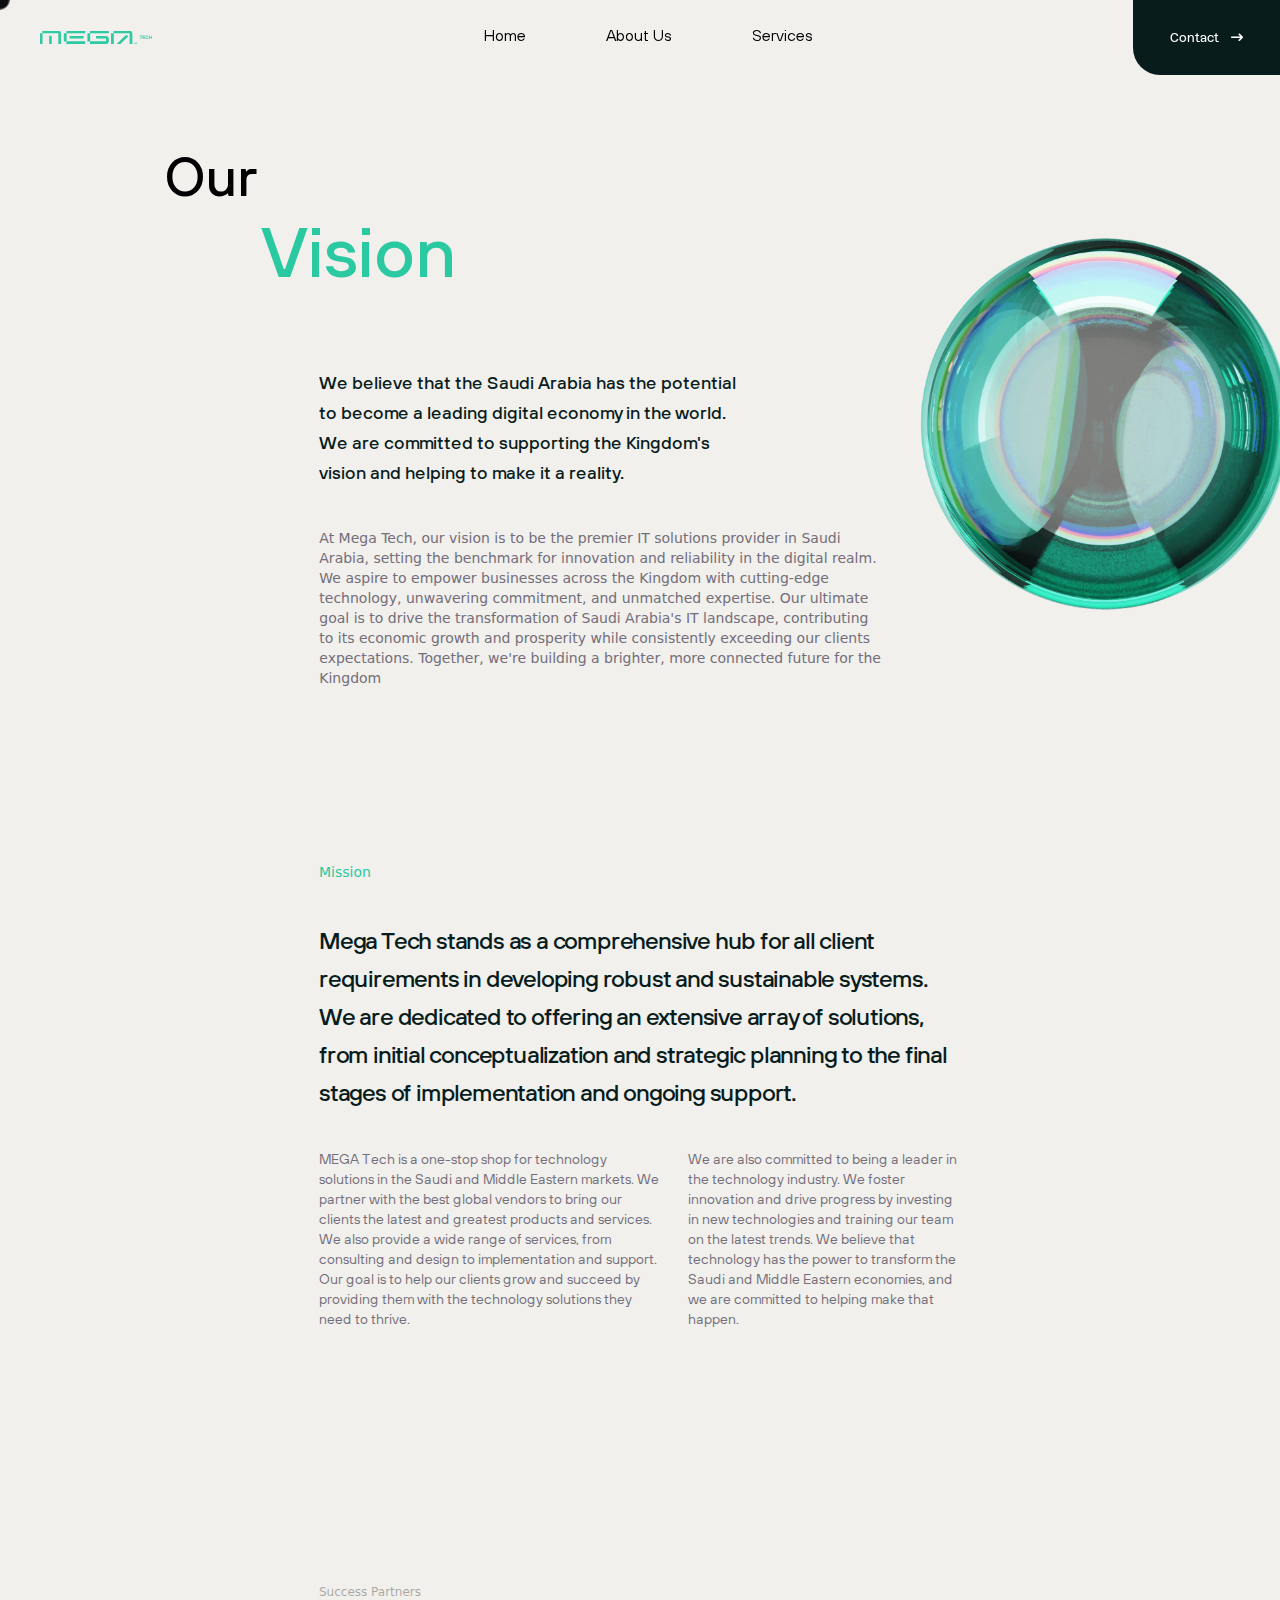
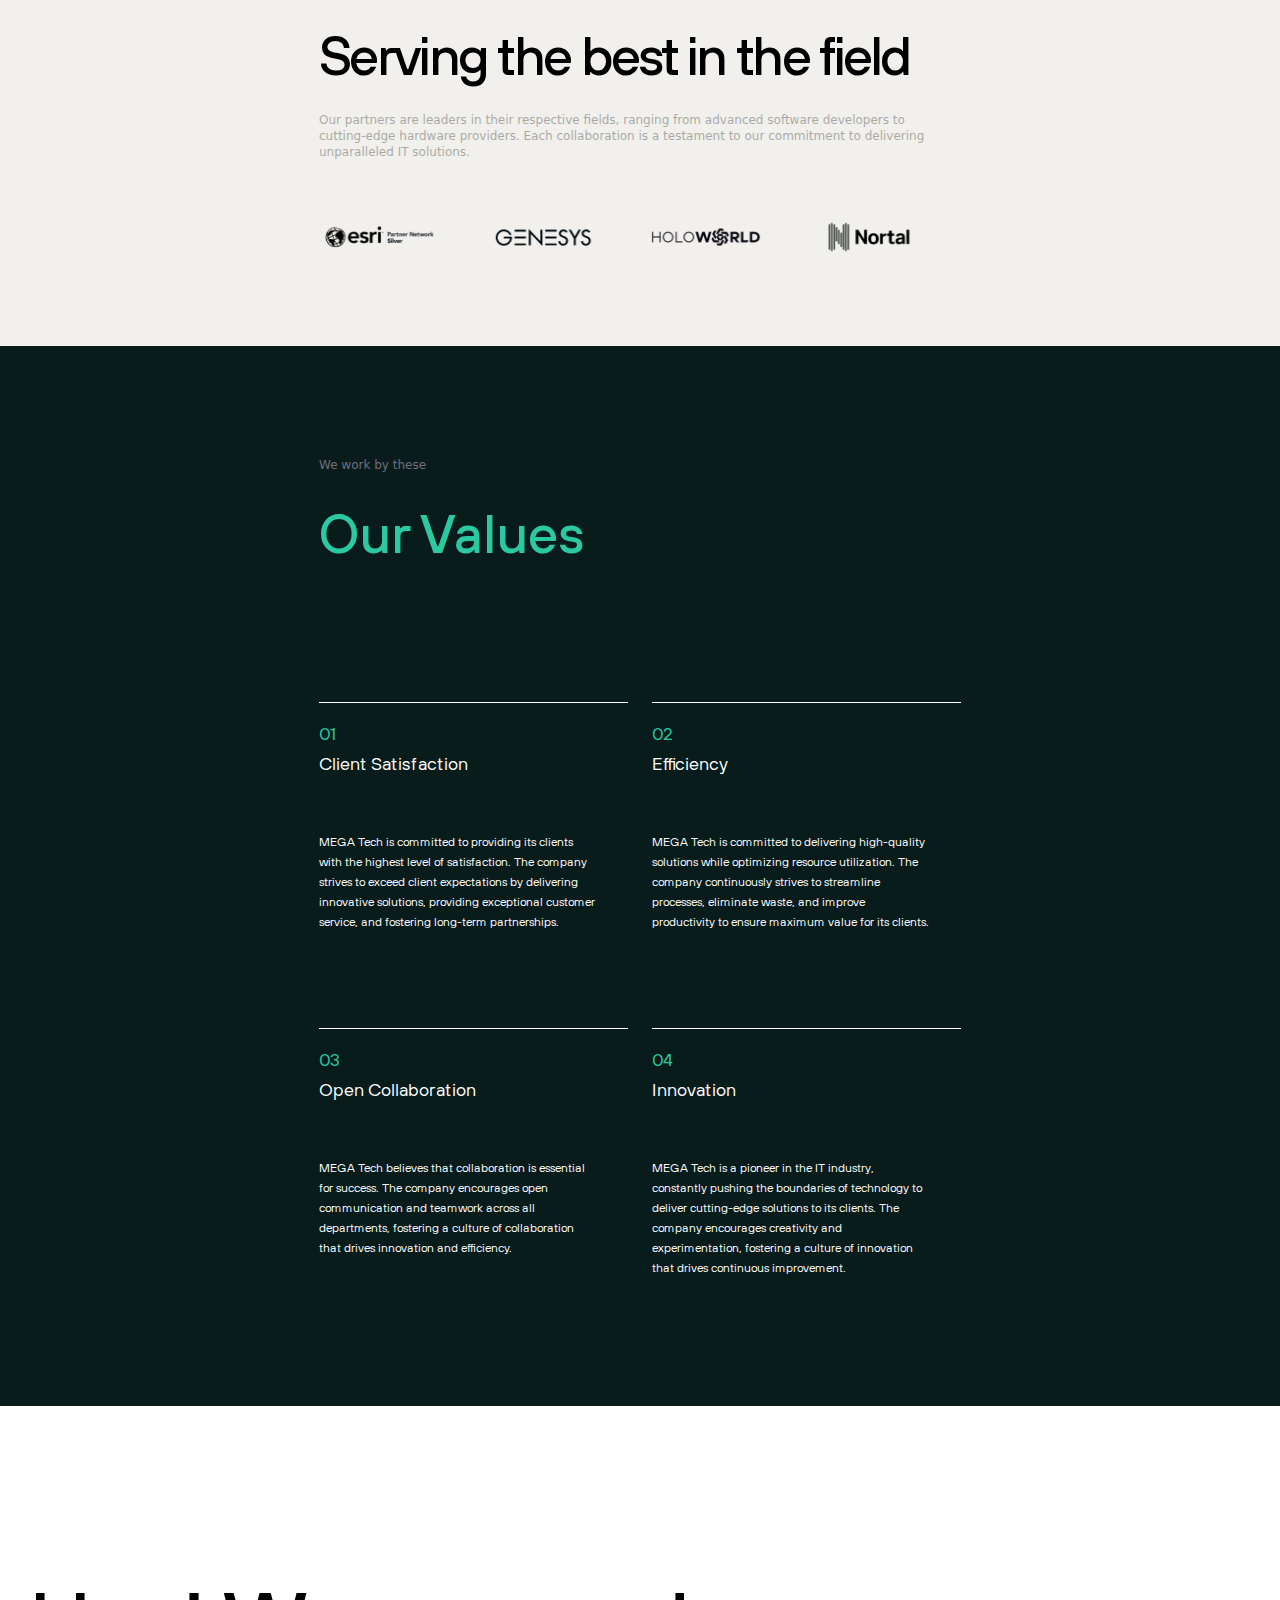
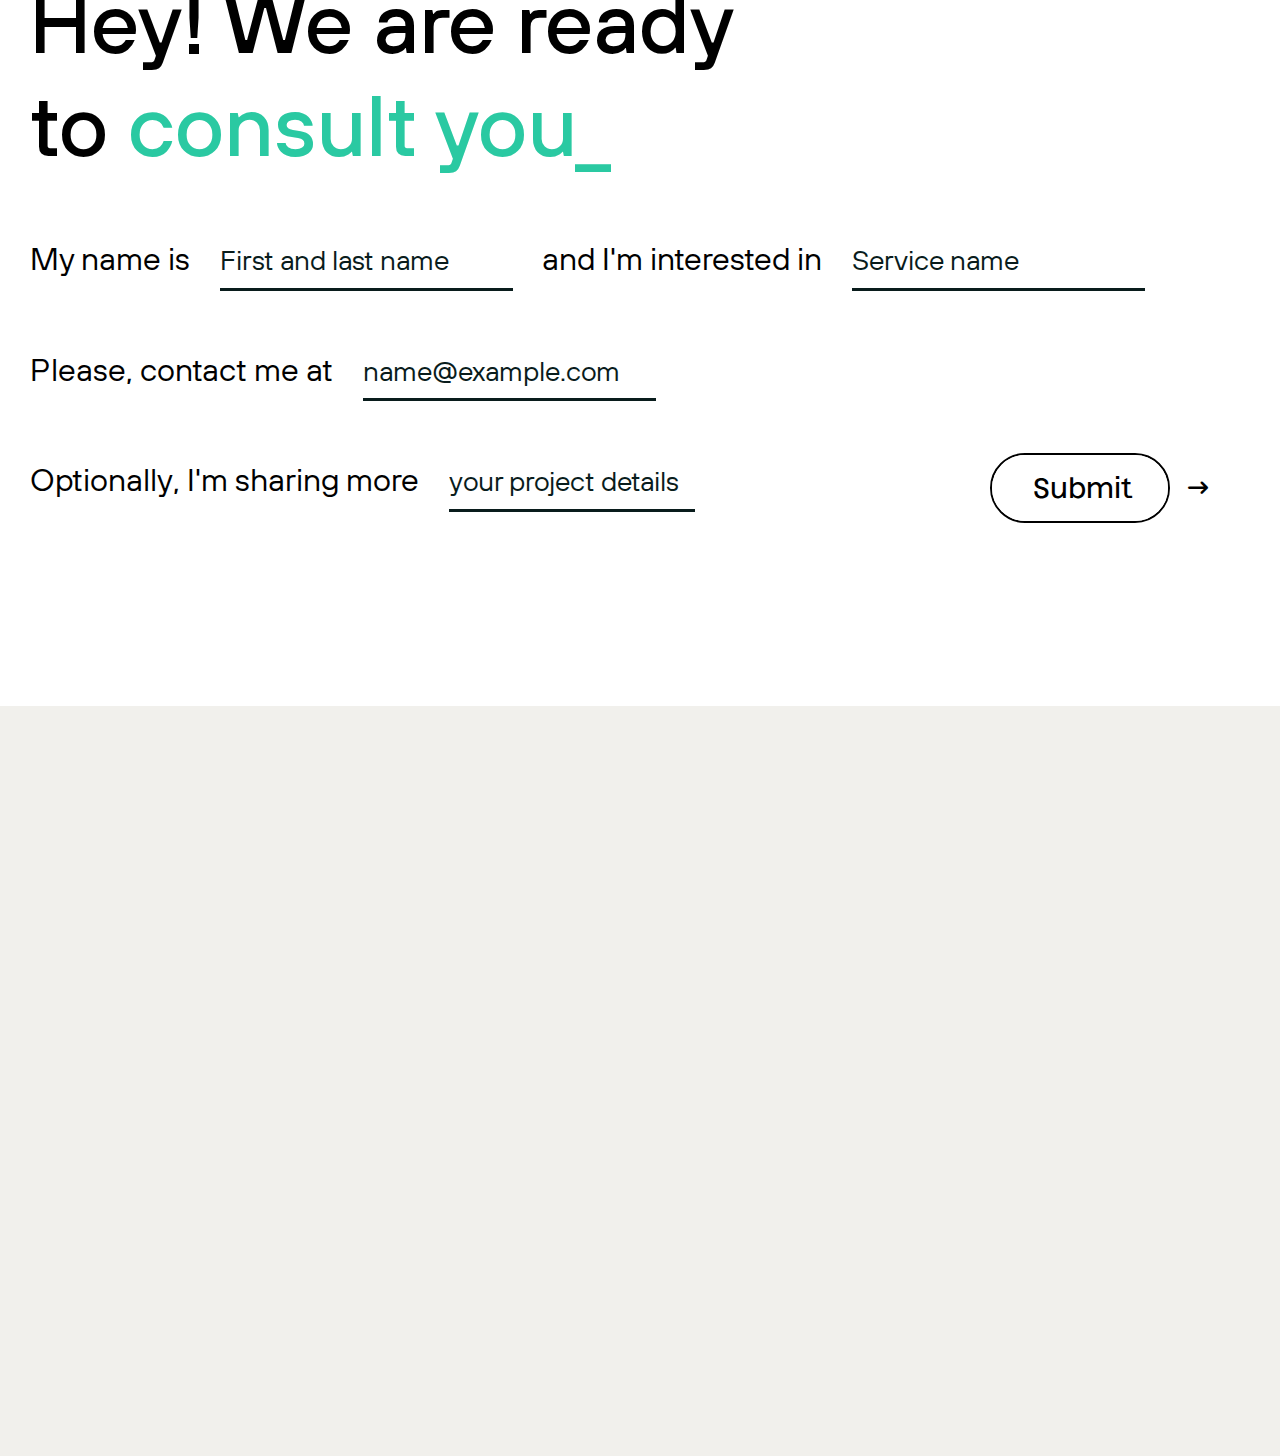
==== about-copy.html @ ab0fe4a4 "about copy" ====
<!DOCTYPE html>
<html lang="en">
  <head>
    <meta charset="UTF-8" />
    <meta name="viewport" content="width=device-width, initial-scale=1.0" />
    <title>Mega</title>

    <!-- Metatag -->
    <meta name="title" content="Mega" />
    <meta
      name="description"
      content="MEGA Tech is a one-stop shop for technology solutions in the Saudi and Middle Eastern markets+"
    />
    <link rel="shortcut icon" href="" type="image/svg+xml" />

    <!-- Smooth Effect -->
    <!-- <script src="https://ajax.googleapis.com/ajax/libs/jquery/3.7.1/jquery.min.js"></script> -->
    <!-- Bootstrap CDN -->
    <link
      href="https://cdn.jsdelivr.net/npm/bootstrap@5.3.0/dist/css/bootstrap.min.css"
      rel="stylesheet"
    />

    <!-- Font Awesome Icons -->
    <link
      rel="stylesheet"
      href="https://cdnjs.cloudflare.com/ajax/libs/font-awesome/6.4.2/css/all.min.css"
    />
    <link rel="stylesheet" href="assets/css/about.css" />
    <link rel="stylesheet" href="assets/css/responsive.css" />
    <link rel="stylesheet" href="assets/css/swiper-bundle.min.css" />
    <link rel="stylesheet" href="assets/css/animate.css" />
  </head>

  <body>
    <!-- Preloader -->
    <div class="loading" data-loading>
      <img src="assets/images/AnimationLogo.svg" width="120px" alt="loading" />
      <div class="dot-animation">
        <div class="dot"></div>
        <div class="dot"></div>
        <div class="dot"></div>
      </div>
    </div>

    <main>
      <!-- ------------------- Header Start ---------------------- -->

      <header class="header" data-header>
        <div class="home__navabr">
          <a href="index.html" class="logo">
            <img src="assets/images/logo2.svg" alt="" />
          </a>

          <nav class="navbar" data-navbar>
            <div class="wrapper">
              <a href="#">
                <img class="nav__logo" src="assets/images/logo.svg" alt="" />
              </a>

              <button
                class="nav-close-btn"
                aria-label="close menu"
                data-nav-toggler
              >
                <img src="assets/images/icons8-close-50.png" alt="" />
              </button>
            </div>

            <ul class="navbar-list">
              <li class="navbar-item">
                <a href="index.html" class="navbar-link" data-nav-link>Home</a>
              </li>

              <li class="navbar-item">
                <a href="about.html" class="navbar-link" data-nav-link
                  >About Us</a
                >
              </li>

              <li class="navbar-item">
                <a href="services.html" class="navbar-link" data-nav-link
                  >Services</a
                >
              </li>

              <li class="navbar-item contact-link">
                <a href="contact.html" class="navbar-link" data-nav-link
                  >Contact Us</a
                >
              </li>
            </ul>

            <div class="nav__social_links">
              <a href="https://www.linkedin.com/company/mega-techsa/"
                ><i class="fa-brands fa-linkedin-in"></i
              ></a>
              <a
                href="https://www.instagram.com/mega_techsa?igsh=ZGtpeWpyYXZobTNu&utm_source=qr"
                ><i class="fa-brands fa-instagram"></i
              ></a>
              <a href="https://x.com/mega_techsa?s=21"
                ><i class="fa-brands fa-x-twitter"></i
              ></a>
              <a href="https://www.facebook.com/megatech.com.sa?mibextid=2JQ9oc"
                ><i class="fa-brands fa-facebook"></i
              ></a>
            </div>
          </nav>

          <button class="nav-open-btn" aria-label="open menu" data-nav-toggler>
            <img src="assets/images/menu.png" alt="" />
          </button>

          <a href="contact.html" class="btn has-before has-after"
            >Contact <i class="fa-solid fa-arrow-right-long inner-arrow"></i
          ></a>

          <div class="overlay" data-nav-toggler data-overlay></div>
        </div>
      </header>

      <!-- ------------------- About Page Start---------------------- -->

      <section class="about__hero">
        <div class="container">
          <div class="about__hero-content">
            <div class="about__hero-content-left">
              <div class="about__hero-heading">
                <h1 class="">
                  Our <br />
                  <span class="highlight-text">Vision</span>
                </h1>
              </div>

              <h4 class="">
                We believe that the Saudi Arabia has the potential to become a
                leading digital economy in the world. We are committed to
                supporting the Kingdom's vision and helping to make it a
                reality.
              </h4>

              <p class="">
                At Mega Tech, our vision is to be the premier IT solutions
                provider in Saudi Arabia, setting the benchmark for innovation
                and reliability in the digital realm. We aspire to empower
                businesses across the Kingdom with cutting-edge technology,
                unwavering commitment, and unmatched expertise. Our ultimate
                goal is to drive the transformation of Saudi Arabia's IT
                landscape, contributing to its economic growth and prosperity
                while consistently exceeding our clients expectations. Together,
                we're building a brighter, more connected future for the Kingdom
              </p>
            </div>

            <div class="about__hero-content-right">
              <img src="assets/images/Sphere.webp" alt="" />
            </div>
          </div>
        </div>
      </section>

      <!-- ------------------- Mission Section Start---------------------- -->

      <div class="mission__section">
        <div class="container">
          <div class="mission__content">
            <div class="mission__heading">
              <h5>
                <span class="primary-color "> Mission </span>
              </h5>

              <h2 class="">
                Mega Tech stands as a comprehensive hub for all client
                requirements in developing robust and sustainable systems. We
                are dedicated to offering an extensive array of solutions, from
                initial conceptualization and strategic planning to the final
                stages of implementation and ongoing support.
              </h2>
            </div>

            <div class="mission__details">
              <p>
                MEGA Tech is a one-stop shop for technology solutions in the
                Saudi and Middle Eastern markets. We partner with the best
                global vendors to bring our clients the latest and greatest
                products and services. We also provide a wide range of services,
                from consulting and design to implementation and support. Our
                goal is to help our clients grow and succeed by providing them
                with the technology solutions they need to thrive.
              </p>

              <p>
                We are also committed to being a leader in the technology
                industry. We foster innovation and drive progress by investing
                in new technologies and training our team on the latest trends.
                We believe that technology has the power to transform the Saudi
                and Middle Eastern economies, and we are committed to helping
                make that happen.
              </p>
            </div>
          </div>
        </div>
      </div>

      <!-- ------------------- Clients Section Start---------------------- -->

      <section class="client__section">
        <div class="container">
          <div class="clients__content">
            <div class="clients__heading">
              <h6 class="">Success Partners</h6>

              <h1 class="">Serving the best in the field</h1>

              <p class="">
                Our partners are leaders in their respective fields, ranging
                from advanced software developers to cutting-edge hardware
                providers. Each collaboration is a testament to our commitment
                to delivering unparalleled IT solutions.
              </p>
            </div>

            <div class="clients__brands swiper">
              <div class="swiper-wrapper">
                <div class="brand swiper-slide">
                  <img
                    src="assets/images/H_esriPartnerNet-silver_sRGB.png"
                    alt=""
                  />
                </div>

                <div class="brand swiper-slide">
                  <img src="assets/images/GENESYS (need edit).png" alt="" />
                </div>

                <div class="brand swiper-slide">
                  <img src="assets/images/Holoworld.png" alt="" />
                </div>

                <div class="brand swiper-slide">
                  <img src="assets/images/Nortal-removebg-preview.png" alt="" />
                </div>

                <div class="brand swiper-slide">
                  <img
                    src="assets/images/Vienna_Advantage-removebg-preview.png"
                    alt=""
                  />
                </div>
              </div>
            </div>
          </div>
        </div>
      </section>

      <!-- ------------------- Value Section Start---------------------- -->

      <section class="value__section">
        <div class="container">
          <div class="value__content">
            <div class="value__titles">
              <h6 class="">We work by these</h6>

              <h1 class="">Our Values</h1>
            </div>

            <div class="value__list">
              <div class="value__list-top">
                <!-- Card 1 -->
                <div class="value__list-box">
                  <h4 class="number">01</h4>

                  <h4>Client Satisfaction</h4>

                  <p>
                    MEGA Tech is committed to providing its clients with the
                    highest level of satisfaction. The company strives to exceed
                    client expectations by delivering innovative solutions,
                    providing exceptional customer service, and fostering
                    long-term partnerships.
                  </p>
                </div>

                <!-- Card 2 -->
                <div class="value__list-box">
                  <h4 class="number">02</h4>

                  <h4>Efficiency</h4>

                  <p>
                    MEGA Tech is committed to delivering high-quality solutions
                    while optimizing resource utilization. The company
                    continuously strives to streamline processes, eliminate
                    waste, and improve productivity to ensure maximum value for
                    its clients.
                  </p>
                </div>
              </div>

              <div class="value__list-bottom">
                <!-- Card 3 -->
                <div class="value__list-box">
                  <h4 class="number">03</h4>

                  <h4>Open Collaboration</h4>

                  <p>
                    MEGA Tech believes that collaboration is essential for
                    success. The company encourages open communication and
                    teamwork across all departments, fostering a culture of
                    collaboration that drives innovation and efficiency.
                  </p>
                </div>

                <!-- Card 4 -->
                <div class="value__list-box">
                  <h4 class="number">04</h4>

                  <h4>Innovation</h4>

                  <p>
                    MEGA Tech is a pioneer in the IT industry, constantly
                    pushing the boundaries of technology to deliver cutting-edge
                    solutions to its clients. The company encourages creativity
                    and experimentation, fostering a culture of innovation that
                    drives continuous improvement.
                  </p>
                </div>
              </div>
            </div>
          </div>
        </div>
      </section>

      <!-- ------------------- TEam Section Start---------------------- -->

      <section class="team__section">
        <div class="container">
          <div class="team__content">
            <div class="team__heading">
              <h1 class="slide-left">
                Team <br />
                of experts
              </h1>

              <h5 class="slide-right">
                We believe that the Saudi Arabia has the potential to become a
                leading digital economy in the world. We are committed to
                supporting the Kingdom's vision and helping to make it a
                reality.
              </h5>
            </div>

            <div class="about__team__members">
              <!-- Team Member 1 -->
              <div class="team__members-container">
                <img
                  src="assets/images/abdulhai.jpeg_abdulhaimegagroup.c_page-0001.png"
                  alt="Dr. Abdulhai Megdad"
                />

                <div class="member__details slide-right" id="abdulhai">
                  <h2>Dr. Abdulhai Megdad</h2>

                  <h6>CEO</h6>

                  <p>
                    A senior consultant with more than 25 years of professional
                    and international experience with businesses both in private
                    and public sectors. Dr. Abdulhai has worked with many
                    organizations to develop business transformation process ,
                    customer experience strategies, and many other strategic
                    initiatives for the government and privet sector. Dr.
                    Abdulhai has been working as a personal coach for many
                    leaders within Saudi Arabia and outside the Kingdom,
                    especially in areas related to emotional intelligence and
                    leadership. Has helped many Leaders in the region to build
                    their own personal branding. Dr. Megdad is a member of many
                    international association related to marketing and customer
                    experience.
                  </p>
                </div>
              </div>

              <!-- Team Member 2 -->
              <div class="team__members-container" id="hamoud">
                <img
                  src="assets/images/CamScanner 11-13-2023 14.18.png"
                  alt="Dr. Hamoud AlRemal"
                />

                <div class="member__details slide-right">
                  <h2>Dr. Hamoud AlRemal</h2>

                  <h6>IT CONSULTANT</h6>

                  <p>
                    An Associate professor in Artificial Intelligence, who’s
                    experienced in Business Intelligence, Data Sciences,
                    Governance, Innovation and Knowledge Economic, who seeking
                    to utilize excellent communication, interpersonal, and
                    organizational skills to complete tasks. Reliable with a
                    good work ethic and the ability to quickly adapt to new
                    tasks and environments. Highly motivated and detail-oriented
                    professional with expertise in data analysis, project
                    management, and process improvement. Adept at
                    troubleshooting and resolving complex issues. Skilled in
                    developing and implementing innovative strategies to reduce
                    costs and increase efficiency. Hard worker experienced in
                    problem-solving, service and time management.
                  </p>
                </div>
              </div>

              <!-- Team Member 3 -->
              <div class="team__members-container" id="riyadh">
                <img
                  src="assets/images/Dr. Riyad.png"
                  alt="Dr. Riyadh AL-Matrafi"
                />

                <div class="member__details slide-right">
                  <h2>Dr. Riyadh AL-Matrafi</h2>

                  <h6>ACADEMIC CONSULTANT</h6>
                  <br />

                  <p>
                    Dr. Riyadh Almatrafi is an experienced and versatile
                    consultant with a strong track record of success in a
                    variety of fields, including consulting, training and
                    business development, operations management, relationship
                    management, project management, research and studies, and
                    content creation. Dr. Riyadh Almatrafi is also certified as
                    a Trainer of Trainers (TOT) and a Project Management
                    Professional (PMP). These certifications demonstrate Dr.
                    Riyadh Almatrafi's expertise in training and development, as
                    well as project management.
                  </p>
                </div>
              </div>
            </div>
          </div>
        </div>
      </section>

      <!-- ------------------- Contact Section Start---------------------- -->

      <section class="contact__Section">
        <div class="container">
          <div class="contact__section-content">
            <div class="contact__section-title">
              <h1 class="hey-desktop">
                Hey! We are ready <br />
                to <span class="primary-color">consult you_</span>
              </h1>
              <h1 class="hey-mobile">
                Hey! We are ready to
                <span class="primary-color">consult you_</span>
              </h1>
            </div>

            <form action="/submit_form" method="post">
              <div class="contact__info">
                <div class="contact__info-name">
                  <h4>
                    <label for="fullname">My name is</label>
                    <input
                      id="fullname"
                      type="text"
                      name="fullname"
                      placeholder="First and last name"
                      required
                    />
                    <label for="service">and I'm interested in</label>
                    <input
                      id="service"
                      type="text"
                      name="service"
                      placeholder="Service name"
                      required
                    />
                  </h4>
                </div>

                <div class="contact__info-email">
                  <h4>
                    <label for="email">Please, contact me at</label>
                    <input
                      id="email"
                      type="email"
                      name="email"
                      placeholder="name@example.com"
                      required
                    />
                  </h4>
                </div>

                <div class="contact-details">
                  <h4>
                    <label for="project-details"
                      >Optionally, I'm sharing more</label
                    >
                    <input
                      id="project-details"
                      type="text"
                      name="projectDetails"
                      placeholder="your project details"
                    />
                  </h4>

                  <button class="submit-area">
                    <div class="btn-area">
                      <div class="btn-animation">
                        <input
                          type="submit"
                          class="btn ab-btn"
                          value="Submit"
                        />
                        <i class="fa-solid fa-arrow-right-long inner-arrow"></i>
                        <span></span>
                      </div>
                    </div>
                  </button>
                </div>
              </div>
            </form>
          </div>
        </div>
      </section>

      <!-- ------------------- Footer Section Start---------------------- -->

      <section class="footer">
        <div class="container">
          <div class="footer__content scale">
            <div class="footer__short-links">
              <div class="short-link">
                <a href="index.html">Home</a>
                <a href="about.html">About Us</a>
                <a href="services.html">Services</a>
                <a href="contact.html">Contact</a>
              </div>

              <div class="social-link">
                <a href="https://www.linkedin.com/company/mega-techsa/"
                  ><i class="fa-brands fa-linkedin-in"></i
                ></a>
                <a
                  href="https://www.instagram.com/mega_techsa?igsh=ZGtpeWpyYXZobTNu&utm_source=qr"
                  ><i class="fa-brands fa-instagram"></i
                ></a>
                <a href="https://x.com/mega_techsa?s=21"
                  ><i class="fa-brands fa-x-twitter"></i
                ></a>
                <a
                  href="https://www.facebook.com/megatech.com.sa?mibextid=2JQ9oc"
                  ><i class="fa-brands fa-facebook"></i
                ></a>
              </div>
            </div>

            <div class="footer__big-logo">
              <img src="assets/images/footerLogo.svg" alt="" />
            </div>
          </div>
        </div>
      </section>
    </main>

    <!-- Custom Cursor -->
    <div class="cursor" data-cursor></div>

    <!----------------- javascript link start------------------------->
    <script src="assets/js/cursor.js"></script>
    <!-- Swiper JS -->
    <script src="assets/js/swiper-bundle.min.js"></script>
    <!-- Js Link -->
    <script src="assets/js/script.js"></script>
    <!-- All animation Effect -->
    <script src="assets/js/animate.js"></script>
  </body>
</html>
---- assets/css/about.css ----
/* Font Family */
@font-face {
  font-family: Azeret-Medium;
  src: url("../fonts/Azeret-Medium.otf");
}

@font-face {
  font-family: Azeret-Regular;
  src: url("../fonts/Azeret-Regular.otf");
}

@font-face {
  font-family: TTHoves-Regular;
  src: url("../fonts/TTHoves-Regular.ttf");
}

@font-face {
  font-family: TTHoves-Medium;
  src: url("../fonts/TTHoves-Medium.ttf");
}

html {
  scroll-behavior: smooth;
}

:root {
  /* ------ Colors ----- */

  --primary-color: #2ac9a2;
  --secondery-color: #091c1c;
  --black: #000000;

  --white: #ffffff;
  --white-1: #f1f0ec;
  --white-2: #c1c1c1;

  --p: #736e7a;

  /* Font Family */
  --ff-azeret-medium: "Azeret-Medium";
  --ff-azeret-regular: "Azeret-Regular";
  --ff-tthoves-regular: "TTHoves-Regular";
  --ff-tthoves-medium: "TTHoves-Medium";

  /* Font Size */
  --fs-1: 54px;
  --fs-2: 32px;
  --fs-3: 20px;
  --fs-4: 18px;
  --fs-5: 14px;
  --fs-6: 12px;
  --fs-7: 12px;

  /* Font Width */

  --fw-400: 400;
  --fw-500: 500;
  --fw-700: 700;

  /* Section Space */

  --section-padding: 60px;

  /**
   * transition
   */

  --transition-1: 0.25s ease;
  --transition-2: 0.5s ease;
  --cubic-in: cubic-bezier(0.51, 0.03, 0.64, 0.28);
  --cubic-out: cubic-bezier(0.33, 0.85, 0.4, 0.96);
}

section {
  width: 100%;
  overflow: hidden !important;
}
.about__hero,
.mission__section,
.client__section,
.value__section,
.team__section,
.contact__Section {
  position: relative;
  z-index: 2 !important;
}

/* ----------------- Custom Css ------------------ */

*,
*::before,
*::after {
  margin: 0;
  padding: 0;
  -webkit-box-sizing: border-box;
  box-sizing: border-box;
}

html {
  scroll-behavior: smooth;
  font-family: var(--ff-tthoves-regular);
}

body {
  background-color: var(--white-1);
  color: var(--black);
}

li {
  list-style: none;
}

a {
  color: inherit;
  text-decoration: none;
}

img {
  display: block;
  width: 100%;
  height: auto;
}

input,
button {
  background: none;
  border: none;
  font: inherit;
  color: inherit;
}

input {
  width: 100%;
}

input::-webkit-search-cancel-button {
  display: none;
}

button {
  cursor: pointer;
}

::-webkit-scrollbar {
  display: none;
}

.primary-color {
  color: var(--primary-color);
}

/* ----------------- Reused Styles ------------------ */

.container {
  padding-inline: 15px;
}

.section {
  padding-block: var(--section-padding);
}

h1,
h2,
h3,
h4,
h5 {
  font-weight: var(--fw-400);
}

h1 {
  font-size: var(--fs-1);
}

h2 {
  font-size: var(--fs-2);
}

h3 {
  font-size: var(--fs-3);
}

h4 {
  font-size: var(--fs-4);
}

h5 {
  font-size: var(--fs-5);
}

h6 {
  font-size: var(--fs-6);
}

p {
  font-size: var(--fs-5);
}

.title {
  text-align: center;
}

.w-100 {
  width: 100%;
}

.grid-list {
  display: -ms-grid;
  display: grid;
  gap: 20px;
}

.section-title,
.section-text {
  text-align: center;
}

/*--------------------------- HEADER ----------------------------------*/

.header .btn {
  display: none;
}

.header {
  position: fixed;
  top: 0;
  left: 0;
  right: 0;
  padding: 30px 20px;
  width: 100%;
  z-index: 4;
}

.header.scrolled {
  background-color: var(--white);
  -webkit-transition: 0.5s ease;
  -o-transition: 0.5s ease;
  transition: 0.5s ease;
  z-index: 200;
}

.header .home__navabr {
  display: -webkit-box;
  display: -ms-flexbox;
  display: flex;
  -webkit-box-pack: justify;
  -ms-flex-pack: justify;
  justify-content: space-between;
  -webkit-box-align: center;
  -ms-flex-align: center;
  align-items: center;
}

.header .logo img {
  width: 124px;
  padding-left: 0px;
}

.header.scrolled .logo img {
  width: 124px;
}

.navbar {
  position: fixed;
  top: 0;
  right: 0;
  background-color: var(--black);
  color: var(--white);
  width: 300px;
  height: 100%;
  padding: 20px;
  z-index: 1;
  -webkit-transform: translateX(100%);
  -ms-transform: translateX(100%);
  transform: translateX(100%);
  visibility: hidden;
  -webkit-transition: 0.25s var(--cubic-in);
  -o-transition: 0.25s var(--cubic-in);
  transition: 0.25s var(--cubic-in);
}

.navbar.active {
  -webkit-transform: translateX(0);
  -ms-transform: translateX(0);
  transform: translateX(0);
  visibility: visible;
  -webkit-transition: 0.5s var(--cubic-out);
  -o-transition: 0.5s var(--cubic-out);
  transition: 0.5s var(--cubic-out);
}

.navbar .wrapper .nav__logo {
  position: absolute;
  width: 112px;
  top: 2rem;
}

.navbar .navbar-list {
  position: absolute;
  left: -0.6rem;
}

.navbar .navbar-list .navbar-link {
  display: block;
  margin-top: 10px;
  font-size: 16pt;
  color: var(--white);
}

.nav-close-btn {
  -webkit-transition: var(--transition-1);
  -o-transition: var(--transition-1);
  transition: var(--transition-1);
  position: absolute;
  top: 1rem;
  right: 1rem;
}

.nav-close-btn img {
  -webkit-filter: grayscale(0%) brightness(100%);
  filter: grayscale(0%) brightness(100%);
  width: 34px;
}

.navbar-link {
  color: var(--white);
  font-size: 20pt;
  font-family: var(--ff-tthoves-regular);
  -webkit-transition: var(--transition-1);
  -o-transition: var(--transition-1);
  transition: var(--transition-1);
  padding-left: -4rem;
}

.nav__social_links {
  position: absolute;
  left: 1rem;
  bottom: 1rem;
}

.nav__social_links a {
  padding-inline: 15px;
  font-size: 23px;
}

header .btn {
  display: -webkit-box;
  display: -ms-flexbox;
  display: flex;
  -webkit-box-align: center;
  -ms-flex-align: center;
  align-items: center;
  -webkit-box-pack: center;
  -ms-flex-pack: center;
  justify-content: center;
  background-color: var(--secondery-color);
  color: var(--white);
  gap: 12px;
  height: 75px;
  padding: 24px 36px;
  border-radius: 0 0 0 27px;
  font-size: var(--fs-6);
  font-family: var(--ff-azeret-regular);
}

header .btn:hover {
  color: var(--white);
  background-color: var(--secondery-color);
}

.header.scrolled .btn {
  color: white;
}

.header .btn a {
  color: var(--black);
}

.header .btn img {
  width: 19px;
}

.nav-open-btn img {
  width: 20px;
  -webkit-filter: grayscale(100%) brightness(0%);
  filter: grayscale(100%) brightness(0%);
}

.overlay {
  position: fixed;
  inset: 0;
  background-color: var(--raisin-black_90);
  -webkit-transition: var(--transition-2);
  -o-transition: var(--transition-2);
  transition: var(--transition-2);
  opacity: 0;
  pointer-events: none;
}

.overlay.active {
  opacity: 1;
  pointer-events: all;
}

/**
 * responsive for large than 992px screen
 */

@media (min-width: 992px) {
  .header {
    padding: 0;
  }

  .header.scrolled .logo img {
    width: 152px;
  }

  .header .logo img {
    width: 152px;
    padding-left: 40px;
  }

  .header.scrolled {
    background-color: var(--white);
    -webkit-transition: 0.5s ease;
    -o-transition: 0.5s ease;
    transition: 0.5s ease;
    z-index: 200;
  }

  .nav-open-btn,
  .overlay,
  .navbar .wrapper {
    display: none;
  }

  .navbar,
  .navbar.active {
    all: unset;
  }

  .navbar .navbar-list {
    position: relative;
    display: -webkit-box;
    display: -ms-flexbox;
    display: flex;
    gap: 80px;
  }

  .navbar .navbar-list .navbar-link {
    font-size: 12pt;
    color: var(--black);
  }

  .nav__social_links {
    display: none;
  }

  .header.scrolled .navbar-link {
    color: var(--black);
  }

  .contact-link {
    display: none;
  }

  .header .btn {
    display: -webkit-inline-box;
    display: -ms-inline-flexbox;
    display: inline-flex;
  }
}

/**
   * responsive for large than 1200px screen
   */

@media (min-width: 1340px) {
  .header {
    padding: 0;
  }

  .header.scrolled .logo img {
    width: 152px;
  }

  .header .logo img {
    width: 152px;
    padding-left: 40px;
  }

  .header.scrolled {
    background-color: var(--white);
    -webkit-transition: 0.5s ease;
    -o-transition: 0.5s ease;
    transition: 0.5s ease;
    z-index: 200;
  }

  .header.scrolled .navbar-link {
    color: var(--black);
  }

  .header.scrolled .btn {
    color: white;
  }

  .header .btn img {
    width: 19px;
  }

  .header.scrolled .btn img {
    -webkit-filter: grayscale(0%) brightness(100%);
    filter: grayscale(0%) brightness(100%);
    color: #fff;
  }

  .navbar-list {
    position: relative;
    gap: 80px;
  }

  .nav__social_links {
    display: none;
  }

  .contact-link {
    display: none;
  }
}

/* ------------------------------- About Hero Start ---------------------------- */
.about__hero {
  background: var(--white-1);
  z-index: 0;
  position: relative;
}

.about__hero .container {
  width: 1085px;
  display: -webkit-box;
  display: -ms-flexbox;
  display: flex;
  -webkit-box-align: self-start;
  -ms-flex-align: self-start;
  align-items: self-start;
  -webkit-box-pack: space-evenly;
  -ms-flex-pack: space-evenly;
  justify-content: space-evenly;
}

.about__hero-content {
  display: -webkit-box;
  display: -ms-flexbox;
  display: flex;
  -webkit-box-align: center;
  -ms-flex-align: center;
  align-items: center;
  -webkit-box-pack: center;
  -ms-flex-pack: center;
  justify-content: center;
  margin-top: 13rem;
  margin-bottom: 10rem;
  width: 800px;
  margin-left: 13%;
}

.about__hero-content-left {
  display: -webkit-box;
  display: -ms-flexbox;
  display: flex;
  -webkit-box-orient: vertical;
  -webkit-box-direction: normal;
  -ms-flex-direction: column;
  flex-direction: column;
  -webkit-box-align: self-start;
  -ms-flex-align: self-start;
  align-items: self-start;
  -webkit-box-pack: center;
  -ms-flex-pack: center;
  justify-content: center;
  gap: 0px;
  position: relative;
}

.about__hero-content-left .about__hero-heading h1 {
  font-family: var(--ff-tthoves-medium);
  position: absolute;
  top: -4rem;
  left: -154px;
}

.about__hero-content-left .about__hero-heading h1 .highlight-text {
  font-size: 71px;
  color: var(--primary-color);
  margin-left: 6rem;
  font-family: var(--ff-tthoves-medium);
}

.about__hero-content-left h4 {
  margin-top: 10rem;
  margin-bottom: 2.5rem;
  line-height: 30px;
  width: 64%;
  color: var(--secondery-color);
  font-size: 18px;
  font-family: var(--ff-tthoves-medium);
}

.about__hero-content-left p {
  font-size: 14px;
  font-weight: 400;
  color: var(--p);
  line-height: 20px;
  width: 86%;
}

.about__hero-content-right {
  z-index: -1;
  margin-top: -4rem;
  margin-right: -15rem;
  margin-left: -8rem;
  max-width: 550px;
  min-width: 400px;
}

@media (max-width: 767px) {
  .about__hero-content-right {
    min-width: 250px;
  }
}
.about__hero-content-right img {
  width: 100%;
  height: auto;
}

/* ------------------------- Mission Section ---------------------------- */
.mission__section {
  padding-bottom: 15rem;
  background-color: var(--white-1);
}

.mission__section .container {
  width: 100%;
  display: -webkit-box;
  display: -ms-flexbox;
  display: flex;
  -webkit-box-align: center;
  -ms-flex-align: center;
  align-items: center;
  -webkit-box-pack: center;
  -ms-flex-pack: center;
  justify-content: center;
}

.mission__content {
  width: 642px;
  display: -webkit-box;
  display: -ms-flexbox;
  display: flex;
  -webkit-box-orient: vertical;
  -webkit-box-direction: normal;
  -ms-flex-direction: column;
  flex-direction: column;
  -webkit-box-align: center;
  -ms-flex-align: center;
  align-items: center;
  gap: 30px;
}

.mission__content .mission__heading h2 {
  padding-top: 2rem;
  color: var(--secondery-color);
  font-family: var(--ff-tthoves-medium);
  line-height: 38px;
  font-size: 24px;
  letter-spacing: -1.2px;
}

.mission__details {
  display: -webkit-box;
  display: -ms-flexbox;
  display: flex;
  -webkit-box-align: center;
  -ms-flex-align: center;
  align-items: center;
  -webkit-box-pack: center;
  -ms-flex-pack: center;
  justify-content: center;
  gap: 26px;
}

.mission__details p {
  line-height: 20px;
  color: var(--white-2);
  font-family: var(--ff-tthoves-regular);
  font-size: 14px;
  font-weight: 300;
  color: var(--p);
}

/* ------------------------- Clients Section ---------------------------- */
.client__section {
  background-color: var(--white-1);
  padding-bottom: 3rem;
}

.client__section .container {
  width: 100%;
  display: -webkit-box;
  display: -ms-flexbox;
  display: flex;
  -webkit-box-align: center;
  -ms-flex-align: center;
  align-items: center;
  -webkit-box-pack: center;
  -ms-flex-pack: center;
  justify-content: center;
}

.clients__content {
  width: 642px;
}

.clients__heading {
  display: -webkit-box;
  display: -ms-flexbox;
  display: flex;
  -webkit-box-orient: vertical;
  -webkit-box-direction: normal;
  -ms-flex-direction: column;
  flex-direction: column;
  gap: 1rem;
}

.clients__heading h6 {
  font-size: 12px;
  opacity: 0.3;
}

.clients__heading h1 {
  font-size: 54px;
  letter-spacing: -2.7px;
  font-family: var(--ff-tthoves-medium);
}

.clients__heading p {
  font-size: 12px;
  line-height: 16px;
  opacity: 0.3;
  width: 96%;
}

/* ------------ clients__brands -------------- */

.clients__brands {
  padding-top: 4rem;
  display: -webkit-box;
  display: -ms-flexbox;
  display: flex;
  -webkit-box-align: center;
  -ms-flex-align: center;
  align-items: center;
  gap: 1px;
}

.clients__brands .brand img {
  width: 122px;
  -webkit-filter: brightness(0.1);
  filter: brightness(0.1);
}

/* ------------------------- Our Values Section ---------------------------- */

.value__section {
  padding-bottom: 7rem;
  padding-top: 7rem;
  background-color: #091c1c;
  padding: 7rem 0;
}

.value__list-box {
  width: 50%;
  border-top: 1px solid #fff;
}

.value__list-box:nth-child(2) {
  -webkit-transition-delay: 200ms;
  -o-transition-delay: 200ms;
  transition-delay: 200ms;
}

.value__list-box:nth-child(3) {
  -webkit-transition-delay: 400ms;
  -o-transition-delay: 400ms;
  transition-delay: 400ms;
}

.value__list-box:nth-child(4) {
  -webkit-transition-delay: 600ms;
  -o-transition-delay: 600ms;
  transition-delay: 600ms;
}

.value__section .container {
  width: 100%;
  display: -webkit-box;
  display: -ms-flexbox;
  display: flex;
  -webkit-box-align: center;
  -ms-flex-align: center;
  align-items: center;
  -webkit-box-pack: center;
  -ms-flex-pack: center;
  justify-content: center;
  margin-bottom: 0rem;
}

.value__content {
  width: 642px;
}

.value__titles {
  display: -webkit-box;
  display: -ms-flexbox;
  display: flex;
  -webkit-box-orient: vertical;
  -webkit-box-direction: normal;
  -ms-flex-direction: column;
  flex-direction: column;
  gap: 1.3rem;
}

.value__titles h6 {
  color: var(--p);
}

.value__titles h1 {
  color: var(--primary-color);
  font-family: var(--ff-tthoves-medium);
}

.value__titles h3 {
  font-size: 18px;
  color: var(--primary-color);
  font-family: var(--ff-tthoves-regular);
}

.value__list-box h4 {
  font-size: 18px;
  color: var(--white);
  font-family: var(--ff-tthoves-regular);
}

.value__list-box p {
  font-size: 14px;
  line-height: 20px;
  font-family: var(--ff-tthoves-regular);
}

.value__list-box h4.number {
  color: var(--primary-color);
  padding-top: 20px;
}

.value__list {
  padding-top: 8rem;
}

.value__list-top,
.value__list-bottom {
  display: -webkit-box;
  display: -ms-flexbox;
  display: flex;
  -webkit-box-align: self-start;
  -ms-flex-align: self-start;
  align-items: self-start;
  -webkit-box-pack: center;
  -ms-flex-pack: center;
  justify-content: center;
  gap: 1.5rem;
}

.value__list-bottom {
  margin-top: 5rem;
}

.value__list-box {
  width: 50%;
}

.value__list-box h5 {
  padding-top: 20px;
}

.value__list-box p {
  padding-top: 50px;
  font-size: var(--fs-6);
  line-height: 20px;
  color: var(--white);
  width: 90%;
}

/* ----------------------- Team Section Start ----------------------------- */
.team__section {
  background-color: var(--white-1);
  padding-top: 8rem;
  padding-bottom: 10rem;
  display: none;
}

.team__section .container {
  width: 100%;
  display: -webkit-box;
  display: -ms-flexbox;
  display: flex;
  -webkit-box-align: center;
  -ms-flex-align: center;
  align-items: center;
  -webkit-box-pack: center;
  -ms-flex-pack: center;
  justify-content: center;
}

.team__content {
  width: 642px;
}

.team__heading {
  display: -webkit-box;
  display: -ms-flexbox;
  display: flex;
  -webkit-box-align: end;
  -ms-flex-align: end;
  align-items: flex-end;
  -webkit-box-pack: end;
  -ms-flex-pack: end;
  justify-content: flex-end;
  margin-bottom: 5rem;
}

.team__heading h1 {
  width: 50%;
  font-size: 54px;
  font-family: var(--ff-tthoves-medium);
}

.team__heading h5 {
  width: 66%;
  font-size: 14px;
  color: var(--secondery-color);
  line-height: 20px;
  font-family: var(--ff-tthoves-regular);
}

.about__team__members {
  display: -webkit-box;
  display: -ms-flexbox;
  display: flex;
  -webkit-box-orient: vertical;
  -webkit-box-direction: normal;
  -ms-flex-direction: column;
  flex-direction: column;
  -webkit-box-align: center;
  -ms-flex-align: center;
  align-items: center;
  -webkit-box-pack: center;
  -ms-flex-pack: center;
  justify-content: center;
  gap: 54px;
}

.team__members-container {
  display: -webkit-box;
  display: -ms-flexbox;
  display: flex;
  -webkit-box-align: self-start;
  -ms-flex-align: self-start;
  align-items: self-start;
  -webkit-box-pack: justify;
  -ms-flex-pack: justify;
  justify-content: space-between;
  gap: 30px;
}

.team__members-container img {
  -webkit-filter: grayscale(100%) brightness(100%);
  filter: grayscale(100%) brightness(100%);

  width: 311px;
  height: 311px;
}

.team__members-container .member__details h2 {
  font-size: 32px;
  font-family: var(--ff-tthoves-regular);
  font-weight: 500;
}

.team__members-container .member__details h6 {
  color: #ee660c;
  font-size: 12px;
  font-family: var(--ff-tthoves-regular);
}

.team__members-container .member__details p {
  font-size: 12px;
  font-family: var(--ff-tthoves-regular);
  opacity: 0.3;
}

/* -------------------------------------- Responsive Start-------------------------------------- */

@media only screen and (max-width: 600px) {
  :root {
    --fs-1: 54px;
    --fs-2: 32px;
    --fs-3: 20px;
    --fs-4: 18px;
  }

  .about__hero .container {
    width: 100%;
  }

  .about__hero-content {
    width: 100%;
    margin-left: 0%;
    margin-top: 8rem;
    margin-bottom: 8rem;
  }

  .about__hero-content-left .about__hero-heading h1 {
    top: -3rem;
    left: 0px;
  }

  .about__hero-content-left .about__hero-heading h1 .highlight-text {
    margin-left: 5.5rem;
  }

  .mission__section {
    margin-bottom: 0rem;
    padding-bottom: 2rem;
  }

  .mission__content {
    width: 100%;
    gap: 20px;
  }

  .mission__details {
    -webkit-box-orient: vertical;
    -webkit-box-direction: normal;
    -ms-flex-direction: column;
    flex-direction: column;
    gap: 6px;
  }

  .clients__content {
    width: 100%;
  }

  .value__content {
    width: 100%;
  }

  .value__list-top,
  .value__list-bottom {
    width: 100%;
    -webkit-box-orient: vertical;
    -webkit-box-direction: normal;
    -ms-flex-direction: column;
    flex-direction: column;
    -webkit-box-align: center;
    -ms-flex-align: center;
    align-items: center;
    -webkit-box-pack: center;
    -ms-flex-pack: center;
    justify-content: center;
    gap: 2.5rem;
  }

  .value__list-box {
    width: 95%;
    border-top: 1px solid #fff;
  }

  .team__content {
    width: 100%;
  }

  .team__heading {
    -webkit-box-orient: vertical;
    -webkit-box-direction: normal;
    -ms-flex-direction: column;
    flex-direction: column;
    -webkit-box-align: start;
    -ms-flex-align: start;
    align-items: flex-start;
    -webkit-box-pack: justify;
    -ms-flex-pack: justify;
    justify-content: space-between;
    gap: 24px;
  }

  .team__heading h5 {
    width: 76%;
    margin-left: 20px;
  }

  .team__members-container {
    -webkit-box-orient: vertical;
    -webkit-box-direction: normal;
    -ms-flex-direction: column;
    flex-direction: column;
    gap: 7px;
  }

  .team__members-container img {
    -webkit-filter: grayscale(0%) brightness(100%);
    filter: grayscale(0%) brightness(100%);
  }
}

/* Small devices (portrait tablets and large phones, 600px and up) */
@media (min-width: 601px) and (max-width: 767px) {
  .about__hero-content {
    width: 600px;
    margin-left: 4%;
    margin-top: 8rem;
    margin-bottom: 10rem;
  }

  .about__hero-content-left .about__hero-heading h1 {
    top: -3rem;
    left: -30px;
  }

  .about__hero-content-left .about__hero-heading h1 .highlight-text {
    margin-left: 5.5rem;
  }

  .mission__section {
    padding-bottom: 5rem;
  }

  .team__heading {
    -webkit-box-orient: vertical;
    -webkit-box-direction: normal;
    -ms-flex-direction: column;
    flex-direction: column;
    -webkit-box-align: start;
    -ms-flex-align: start;
    align-items: flex-start;
    -webkit-box-pack: justify;
    -ms-flex-pack: justify;
    justify-content: space-between;
    gap: 24px;
  }

  .team__heading h5 {
    width: 76%;
    margin-left: 20px;
  }

  .team__members-container {
    -webkit-box-orient: vertical;
    -webkit-box-direction: normal;
    -ms-flex-direction: column;
    flex-direction: column;
    gap: 7px;
  }
}

/* Medium devices (landscape tablets, 768px and up) */
@media (min-width: 768px) and (max-width: 992px) {
  :root {
    /* Section Space */
    --section-padding: 60px;
  }

  .header {
    top: 0;
    height: 75px;
  }

  .about__hero-content {
    width: 700px;
    margin-left: 4%;
  }

  .about__hero-content-left .about__hero-heading h1 {
    top: -3rem;
    left: -10px;
  }

  .about__hero-content-left .about__hero-heading h1 .highlight-text {
    margin-left: 5.8rem;
  }
}

/* Large devices (laptops/desktops, 992px and up) */
@media (min-width: 992px) and (max-width: 1439px) {
  :root {
    /* Section Space */
    --section-padding: 60px;
  }
}

@media screen and (max-width: 380px) {
  .about__hero-content {
    width: 100%;
  }
  .about__hero-content-left .about__hero-heading h1 .highlight-text {
    margin-left: 3.5rem;
  }

  .about__hero-content-right {
    margin-top: -6rem;
    margin-right: -10rem;
    margin-left: -11rem;
    min-width: 250px;
  }

  .about__hero-content-left p {
    width: 70%;
  }
}
---- assets/css/responsive.css ----
/* Extra small devices (phones, 600px and down) */
@media only screen and (max-width: 450px) {
  .team__content .team__members {
    display: -webkit-box;
    display: -ms-flexbox;
    display: flex;
    -webkit-box-align: start;
    -ms-flex-align: start;
    align-items: start;
    -webkit-box-pack: start;
    -ms-flex-pack: start;
    justify-content: flex-start;
    width: 330px;
  }
}

/* Extra small devices (phones, 600px and down) */
@media only screen and (max-width: 600px) {
  :root {
    /* Font Size */
    --fs-1: 47px;
    --fs-2: 62px;
    --fs-3: 34px;
    --fs-4: 26px;
    --fs-5: 14px;
    --fs-6: 12px;

    /* Section Space */
    --section-padding: 60px;
  }

  body {
    width: 100%;
    overflow-x: hidden !important;
  }

  section {
    width: 100%;
    overflow-x: hidden !important;
  }

  .home {
    padding-top: 3rem;
    padding-bottom: 1rem;
  }

  .home__bottom {
    gap: 0;
  }

  .home__bottom-up {
    -webkit-box-align: start;
    -ms-flex-align: start;
    align-items: start;
    -webkit-box-pack: justify;
    -ms-flex-pack: justify;
    justify-content: space-between;
    position: relative;
  }

  .home__bottom-up .home__bottom-left {
    position: absolute;
    right: -40px;
    top: -3.8em;
    margin-top: 6rem;
    -webkit-box-orient: vertical;
    -webkit-box-direction: normal;
    -ms-flex-direction: column;
    flex-direction: column;
    gap: 20px;
    width: 80%;
  }

  .home__bottom-up .home__bottom-up-heading {
    width: 100%;
    line-height: 47px;
  }

  .banner-title-desktop {
    display: none;
  }

  .banner-title-mobile {
    display: block;
  }

  .home__bottom-left .btn-area {
    width: 183px;
    text-align: right;
    display: -webkit-box;
    display: -ms-flexbox;
    display: flex;
  }

  .home__bottom-up .home__bottom-left .btn-animation {
    margin-right: 2rem;
  }

  .home__bottom-up .home__bottom-left .home__bottom-left-content {
    font-size: var(--fs-5);
    opacity: 0.3;
    line-height: 16px;
    width: 351px;
    font-family: var(--ff-tthoves-regular);
    margin-top: 17px;
  }

  .home__bottom-down {
    -webkit-box-orient: vertical;
    -webkit-box-direction: normal;
    -ms-flex-direction: column;
    flex-direction: column;
    -webkit-box-align: end;
    -ms-flex-align: end;
    align-items: end;
    width: 100%;
    margin-top: 5rem;
  }

  .home__bottom-down .boxes {
    width: 100%;
    margin-top: 15px;
  }

  .home__bottom-down .box h2{
    font-size: 48px;
  }

  .home__bottom-down .socials {
    width: 60%;
    gap: 20px;
  }

  /* ----------------- Services Section Start ------------------ */

  .service-section {
    padding-top: 7rem;
  }

  .service__content .service__content-heading h3 {
    width: 90%;
    line-height: 39px;
    font-size: 34px;
  }

  .service__content .service__content-heading p {
    font-size: 12px;
    width: 90%;
  }

  /* -------------------- Service List ---------------- */

  .services {
    padding-top: 1rem;
  }

  /* ----------------------- Cover Image Start ----------------------------- */

  .cover__image {
    padding-top: 7rem;
    padding-bottom: 3rem;
  }

  .cover__image-img {
    display: -webkit-box;
    display: -ms-flexbox;
    display: flex;
    -webkit-box-align: center;
    -ms-flex-align: center;
    align-items: center;
    -webkit-box-pack: center;
    -ms-flex-pack: center;
    justify-content: center;
    position: relative;
    height: 350px;
    width: 100%;
    border-radius: 20px;
    overflow: hidden;
  }

  .cover__image-img img {
    -webkit-transform: scale(2);
    -ms-transform: scale(2);
    transform: scale(2);
  }

  /* ----------------------- Mission Section Start ----------------------------- */
  .mission {
    padding-top: 0px;
  }

  .mission__content-container {
    -webkit-box-orient: vertical;
    -webkit-box-direction: normal;
    -ms-flex-direction: column;
    flex-direction: column;
    gap: 40px;
  }

  .msn-cntn-tow {
    display: -webkit-box;
    display: -ms-flexbox;
    display: flex;
    -webkit-box-pack: end;
    -ms-flex-pack: end;
    justify-content: flex-end;
  }

  .msn-cntn-tow h6 {
    text-align: right;
  }

  .mission__content-left {
    width: 95%;
  }

  .mission__content-left img {
    width: 290px;
    height: auto;
  }

  .mission__content-right {
    width: 100%;
    gap: 24px;
  }

  .mission__content-article {
    -webkit-box-orient: vertical;
    -webkit-box-direction: normal;
    -ms-flex-direction: column;
    flex-direction: column;
    gap: 40px;
  }

  .mission__content-article h6 {
    width: 70%;
  }

  /* ----------------------- Team Section Start ----------------------------- */
  .team__section {
    padding-top: 5rem;
    padding-bottom: 5rem;
    background-color: var(--white);
  }

  .team__heading h1 {
    width: 100%;
    font-size: 54px;
    font-family: var(--ff-tthoves-medium);
  }

  .team__section-part {
    -webkit-box-orient: vertical;
    -webkit-box-direction: normal;
    -ms-flex-direction: column;
    flex-direction: column;
    -webkit-box-align: start;
    -ms-flex-align: start;
    align-items: start;
    gap: 30px;
    width: 100%;
  }

  .clients__content .clinets__content-heading h3 {
    font-size: 34px;
  }

  .clients__content .clinets__content-heading p {
    font-size: 14px;
  }

  .team__content .team__members {
    display: -webkit-box;
    display: -ms-flexbox;
    display: flex;
    -webkit-box-align: start;
    -ms-flex-align: start;
    align-items: start;
    -webkit-box-pack: start;
    -ms-flex-pack: start;
    justify-content: flex-start;
    width: 400px;
  }

  .team__members img {
    -webkit-filter: grayscale(0%) brightness(100%);
    filter: grayscale(0%) brightness(100%);
  }

  .team_members-more {
    width: 96%;
  }

  .team_members-more h3 {
    line-height: 43px;
  }

  /* client logo stat */
  .clients__content {
    padding-top: 6rem;
  }

  .clients__content .clinets__content-heading p {
    width: 90%;
    text-align: center;
  }

  .clients__brands .brand img {
    width: 100%;
    -webkit-filter: unset;
    filter: unset;
  }

  /* ----------------------- Contact Section Start ----------------------------- */
  .contact__Section {
    padding-top: 3rem;
    padding-bottom: 2rem;
    background-color: var(--white);
  }

  .contact__info {
    padding-top: 3rem;
    border-radius: 8px;
    display: -webkit-box;
    display: -ms-flexbox;
    display: flex;
    -webkit-box-orient: vertical;
    -webkit-box-direction: normal;
    -ms-flex-direction: column;
    flex-direction: column;
    gap: 0px;
  }

  .contact__info-name,
  .contact__info-email,
  .contact-details {
    margin-bottom: 0px;
  }

  .contact__section-content label {
    font-family: var(--ff-tthoves-regular);
    font-size: 26px;
  }

  .contact__Section input {
    width: 100%;
    margin: 2px 0px 30px 0px;
    border-bottom: 3px solid var(--secondery-color);

    padding: 10px 0;
    outline: none;
  }

  .contact__Section input::-webkit-input-placeholder {
    font-size: 24px;
    font-weight: 400;
  }

  .contact__Section input::-moz-placeholder {
    font-size: 24px;
    font-weight: 400;
  }

  .contact__Section input:-ms-input-placeholder {
    font-size: 24px;
    font-weight: 400;
  }

  .contact__Section input::-ms-input-placeholder {
    font-size: 24px;
    font-weight: 400;
  }

  .contact__Section input::placeholder {
    font-size: 24px;
    font-weight: 400;
  }

  .contact__Section .hey-desktop {
    display: none;
  }

  .contact__Section .hey-mobile {
    display: block;
    font-size: 34px;
  }

  .contact__info-name h4 {
    display: -webkit-box;
    display: -ms-flexbox;
    display: flex;
    -webkit-box-orient: vertical;
    -webkit-box-direction: normal;
    -ms-flex-direction: column;
    flex-direction: column;
    -webkit-box-align: self-start;
    -ms-flex-align: self-start;
    align-items: self-start;
    -webkit-box-pack: start;
    -ms-flex-pack: start;
    justify-content: flex-start;
  }

  .footer__content {
    height: 370px;
  }

  .footer__short-links {
    display: -webkit-box;
    display: -ms-flexbox;
    display: flex;
    -webkit-box-align: self-end;
    -ms-flex-align: self-end;
    align-items: self-end;
    -webkit-box-pack: justify;
    -ms-flex-pack: justify;
    justify-content: space-between;
    width: 100%;
    padding-bottom: 2rem;
  }

  .footer__short-links .short-link {
    -webkit-box-orient: vertical;
    -webkit-box-direction: normal;
    -ms-flex-direction: column;
    flex-direction: column;
    -webkit-box-align: start;
    -ms-flex-align: start;
    align-items: start;
    -webkit-box-pack: space-evenly;
    -ms-flex-pack: space-evenly;
    justify-content: space-evenly;
    gap: 24px;
  }
}

/* Small devices (portrait tablets and large phones, 600px and up) */
@media (min-width: 601px) and (max-width: 767px) {
  :root {
    /* Font Size */
    --fs-1: 45px;
    --fs-2: 32px;
    --fs-3: 28px;
    --fs-4: 22px;
    --fs-5: 12px;
    --fs-6: 13px;

    /* Section Space */
    --section-padding: 60px;
  }

  .header .logo {
    padding-left: 0px;
  }

  .home {
    padding-top: 3rem;
    padding-bottom: 1rem;
  }

  .home__bottom-up {
    -webkit-box-align: start;
    -ms-flex-align: start;
    align-items: start;
    -webkit-box-pack: justify;
    -ms-flex-pack: justify;
    justify-content: space-between;
    position: relative;
  }

  .home__bottom-up .home__bottom-left {
    position: absolute;
    left: 120px;
    top: -3.2rem;
    margin-top: 6rem;
    -webkit-box-orient: vertical;
    -webkit-box-direction: normal;
    -ms-flex-direction: column;
    flex-direction: column;
    gap: 20px;
    width: 80%;
  }

  .home__bottom-up .home__bottom-up-heading {
    width: 100%;
    line-height: 56px;
  }

  .home__bottom-up .home__bottom-left .btn-animation {
    margin-right: 2rem;
  }

  .home__bottom-up .home__bottom-left .home__bottom-left-content {
    width: 100%;
    position: absolute;
    left: -7rem;
    bottom: -7rem;
  }

  .home__bottom-down {
    -webkit-box-orient: vertical;
    -webkit-box-direction: normal;
    -ms-flex-direction: column;
    flex-direction: column;
    -webkit-box-align: end;
    -ms-flex-align: end;
    align-items: end;
    width: 100%;
    margin-top: 5rem;
  }

  .home__bottom-down .boxes {
    width: 100%;
  }

  .home__bottom-down .socials {
    width: 40%;
    gap: 20px;
  }

  /* ----------------- Services Section Start ------------------ */

  .service-section {
    padding-top: 7rem;
  }

  .service__content .service__content-heading h3 {
    width: 90%;
    line-height: 39px;
  }

  .service__content .service__content-heading p {
    width: 80%;
  }

  /* -------------------- Service List ---------------- */

  .services {
    padding-top: 1rem;
  }

  /* ----------------------- Cover Image Start ----------------------------- */

  .cover__image {
    padding-top: 7rem;
    padding-bottom: 3rem;
  }

  .cover__image-img img {
    height: 272px;
  }

  /* ----------------------- Mission Section Start ----------------------------- */
  .mission {
    padding-top: 0px;
  }

  .mission__content-container {
    -webkit-box-orient: vertical;
    -webkit-box-direction: normal;
    -ms-flex-direction: column;
    flex-direction: column;
    gap: 40px;
  }

  .mission__content-left {
    width: 95%;
  }

  .mission__content-left img {
    width: 290px;
    height: auto;
  }

  .mission__content-right {
    width: 100%;
    gap: 24px;
  }

  .mission__content-article {
    gap: 20px;
  }

  .mission__content-article h6 {
    width: 80%;
  }

  /* ----------------------- Team Section Start ----------------------------- */
  .team__section {
    padding-top: 5rem;
    padding-bottom: 5rem;
    background-color: var(--white);
  }

  .team__section-part {
    -webkit-box-orient: vertical;
    -webkit-box-direction: normal;
    -ms-flex-direction: column;
    flex-direction: column;
    -webkit-box-align: start;
    -ms-flex-align: start;
    align-items: start;
    gap: 30px;
    width: 100%;
  }

  .team__content .team__members {
    display: -webkit-box;
    display: -ms-flexbox;
    display: flex;
    -webkit-box-align: start;
    -ms-flex-align: start;
    align-items: start;
    -webkit-box-pack: start;
    -ms-flex-pack: start;
    justify-content: flex-start;
    max-width: 480px;
  }

  .team_members-more {
    width: 96%;
  }

  .team_members-more h3 {
    line-height: 43px;
  }

  /* services start  */
  .clients__content {
    padding-top: 6rem;
  }

  .clients__content .clinets__content-heading p {
    width: 90%;
    text-align: center;
  }

  /* ----------------------- Contact Section Start ----------------------------- */
  .contact__Section {
    padding-top: 3rem;
    padding-bottom: 2rem;
    background-color: var(--white);
  }

  .contact__info {
    padding-top: 3rem;
    border-radius: 8px;
    display: -webkit-box;
    display: -ms-flexbox;
    display: flex;
    -webkit-box-orient: vertical;
    -webkit-box-direction: normal;
    -ms-flex-direction: column;
    flex-direction: column;
    gap: 0px;
  }

  .contact__info-name,
  .contact__info-email,
  .contact-details {
    margin-bottom: 0px;
  }

  .contact__section-content label {
    font-family: var(--ff-tthoves-regular);
    font-size: 28px;
    margin-top: 0px;
  }

  .contact__Section input {
    width: 100%;
    margin: 2px 0px 30px 0px;
    border-bottom: 3px solid var(--secondery-color);
    padding: 10px 0;
    outline: none;
  }

  .contact__Section .hey-desktop {
    display: none;
  }

  .contact__Section .hey-mobile {
    display: block;
    font-size: 34px;
  }

  .footer__content {
    height: 370px;
  }
}

/* Medium devices (landscape tablets, 768px and up) */
@media (min-width: 768px) and (max-width: 1024px) {
  :root {
    /* Font Size */
    --fs-1: 50px;
    --fs-2: 40px;
    --fs-3: 37px;
    --fs-4: 28px;
    --fs-5: 12px;
    --fs-6: 13px;

    /* Section Space */
    --section-padding: 60px;
  }

  .home__bottom-up .home__bottom-left {
    gap: 20px;
    width: 35%;
  }

  .home__bottom-up .home__bottom-up-heading {
    width: 65%;
    line-height: 56px;
  }

  .home__bottom-up .home__bottom-left .btn-animation {
    margin-right: 2rem;
  }

  .home__bottom-down {
    -webkit-box-orient: vertical;
    -webkit-box-direction: normal;
    -ms-flex-direction: column;
    flex-direction: column;
    -webkit-box-align: end;
    -ms-flex-align: end;
    align-items: end;
    width: 100%;
  }

  .home__bottom-down .boxes {
    width: 100%;
  }

  .home__bottom-down .socials {
    width: 25%;
    gap: 20px;
  }

  /* ----------------- Services Section Start ------------------ */

  .service-section {
    padding-top: 7rem;
  }

  .service__content .service__content-heading h3 {
    width: 70%;
    line-height: 39px;
  }

  .service__content .service__content-heading p {
    width: 60%;
  }

  /* -------------------- Service List ---------------- */

  .services {
    padding-top: 1rem;
  }

  /* ----------------------- Cover Image Start ----------------------------- */

  .cover__image {
    padding-top: 7rem;
    padding-bottom: 3rem;
  }

  /* ----------------------- Mission Section Start ----------------------------- */
  .mission__content-container {
    gap: 20px;
  }

  .mission__content-left {
    width: 35%;
  }

  .mission__content-left img {
    width: 280px;
    height: auto;
    margin-left: 0rem;
  }

  .mission__content-right {
    width: 65%;
    gap: 24px;
  }

  .mission__content-article {
    gap: 20px;
  }

  .mission__content-article h6 {
    width: 100%;
  }

  /* ----------------------- Team Section Start ----------------------------- */

  .team_members-more {
    width: 75%;
    gap: 1px;
  }

  .team_members-more h3 {
    line-height: 43px;
  }

  /* ----------------------- Contact Section Start ----------------------------- */
  .contact__info-name,
  .contact__info-email,
  .contact-details {
    margin-bottom: 0px;
  }

  .contact__Section input {
    width: 100%;
    margin: 0px 0px 40px 0px;
    margin-top: 2px;
    border-bottom: 3px solid var(--secondery-color);
    padding: 10px 0;
    outline: none;
  }

  .contact__info {
    padding-top: 3rem;
    border-radius: 8px;
    display: -webkit-box;
    display: -ms-flexbox;
    display: flex;
    -webkit-box-orient: vertical;
    -webkit-box-direction: normal;
    -ms-flex-direction: column;
    flex-direction: column;
    gap: 0px;
  }

  .footer__content {
    display: -webkit-box;
    display: -ms-flexbox;
    display: flex;
    -webkit-box-orient: vertical;
    -webkit-box-direction: normal;
    -ms-flex-direction: column;
    flex-direction: column;
    -webkit-box-align: end;
    -ms-flex-align: end;
    align-items: end;
    -webkit-box-pack: end;
    -ms-flex-pack: end;
    justify-content: end;
    height: 468px;
    padding-bottom: 2rem;
  }
}

/* Large devices (laptops/desktops, 992px and up) */
@media (min-width: 1025px) and (max-width: 1199px) {
  :root {
    /* Font Size */
    --fs-1: 60px;
    --fs-2: 55px;
    --fs-3: 44px;
    --fs-4: 28px;
    --fs-5: 12px;
    --fs-6: 13px;

    /* Section Space */
    --section-padding: 60px;
  }

  .home__bottom-up .home__bottom-left {
    gap: 20px;
    width: 45%;
  }

  .home__bottom-down {
    -webkit-box-orient: vertical;
    -webkit-box-direction: normal;
    -ms-flex-direction: column;
    flex-direction: column;
    -webkit-box-align: end;
    -ms-flex-align: end;
    align-items: end;
    width: 100%;
  }

  .home__bottom-down .boxes {
    width: 100%;
  }

  .home__bottom-down .socials {
    width: 25%;
    gap: 20px;
  }

  /* ----------------- Services Section Start ------------------ */

  .service-section {
    padding-top: 7rem;
  }

  .service__content .service__content-heading h3 {
    width: 70%;
    line-height: 53px;
  }

  .service__content .service__content-heading p {
    width: 55%;
  }

  /* -------------------- Service List ---------------- */

  .services {
    padding-top: 1rem;
  }

  /* ----------------------- Cover Image Start ----------------------------- */

  .cover__image {
    padding-top: 7rem;
  }

  .cover__image-img img {
    height: 372px;
  }

  /* ----------------------- Mission Section Start ----------------------------- */
  .mission__content-container {
    gap: 30px;
  }

  .mission__content-left {
    width: 45%;
  }

  .mission__content-left img {
    width: 352px;
    height: auto;
  }

  .mission__content-right {
    width: 55%;
    gap: 34px;
  }

  .mission__content-article {
    gap: 30px;
  }

  .mission__content-article h6 {
    width: 100%;
  }

  /* ----------------------- Team Section Start ----------------------------- */

  .team_members-more {
    width: 35%;
    gap: 1px;
  }

  .team_members-more h3 {
    line-height: 43px;
  }

  /* ----------------------- Contact Section Start ----------------------------- */
  input {
    width: 28%;
  }

  /*-----------------------------------*\
  #CUSTOM CURSOR
\*-----------------------------------*/

  .cursor {
    display: none;
  }

  /**
* CUSTOM CURSOR
*/

  .cursor {
    display: block;
    position: fixed;
    top: 0;
    left: 0;
    width: 75px;
    height: 75px;
    background-color: var(--white);
    mix-blend-mode: exclusion;
    border-radius: 50%;
    -webkit-transform: translate(-50%, -50%) scale(0.25);
    -ms-transform: translate(-50%, -50%) scale(0.25);
    transform: translate(-50%, -50%) scale(0.25);
    -webkit-transition: -webkit-transform 0.35s;
    transition: -webkit-transform 0.35s;
    -o-transition: transform 0.35s;
    transition: transform 0.35s;
    transition: transform 0.35s, -webkit-transform 0.35s;
    pointer-events: none;
    z-index: 1116;
  }

  .cursor.hovered {
    -webkit-transform: translate(-50%, -50%) scale(1.2);
    -ms-transform: translate(-50%, -50%) scale(1.2);
    transform: translate(-50%, -50%) scale(1.2);
  }

  .cursor.disabled {
    -webkit-transform: translate(-50%, -50%) scale(0);
    -ms-transform: translate(-50%, -50%) scale(0);
    transform: translate(-50%, -50%) scale(0);
  }
}

@media (min-width: 1200px) {
  .container,
  .container-lg,
  .container-md,
  .container-sm,
  .container-xl {
    max-width: 1366px !important;
    width: 100% !important;
    padding: 0px 30px !important;
  }

  .team__content.slide-up.swiper.swiper-initialized.swiper-horizontal.swiper-backface-hidden.slide-up-show {
    width: 75%;
  }

  /*-----------------------------------*\
  #CUSTOM CURSOR
\*-----------------------------------*/

  .cursor {
    display: none;
  }

  /**
* CUSTOM CURSOR
*/

  .cursor {
    display: block;
    position: fixed;
    top: 0;
    left: 0;
    width: 75px;
    height: 75px;
    background-color: var(--white);
    mix-blend-mode: exclusion;
    border-radius: 50%;
    -webkit-transform: translate(-50%, -50%) scale(0.25);
    -ms-transform: translate(-50%, -50%) scale(0.25);
    transform: translate(-50%, -50%) scale(0.25);
    -webkit-transition: -webkit-transform 0.35s;
    transition: -webkit-transform 0.35s;
    -o-transition: transform 0.35s;
    transition: transform 0.35s;
    transition: transform 0.35s, -webkit-transform 0.35s;
    pointer-events: none;
    z-index: 1116;
  }

  .cursor.hovered {
    -webkit-transform: translate(-50%, -50%) scale(1.2);
    -ms-transform: translate(-50%, -50%) scale(1.2);
    transform: translate(-50%, -50%) scale(1.2);
  }

  .cursor.disabled {
    -webkit-transform: translate(-50%, -50%) scale(0);
    -ms-transform: translate(-50%, -50%) scale(0);
    transform: translate(-50%, -50%) scale(0);
  }
}

/* Large devices (laptops/desktops, 992px and up) */
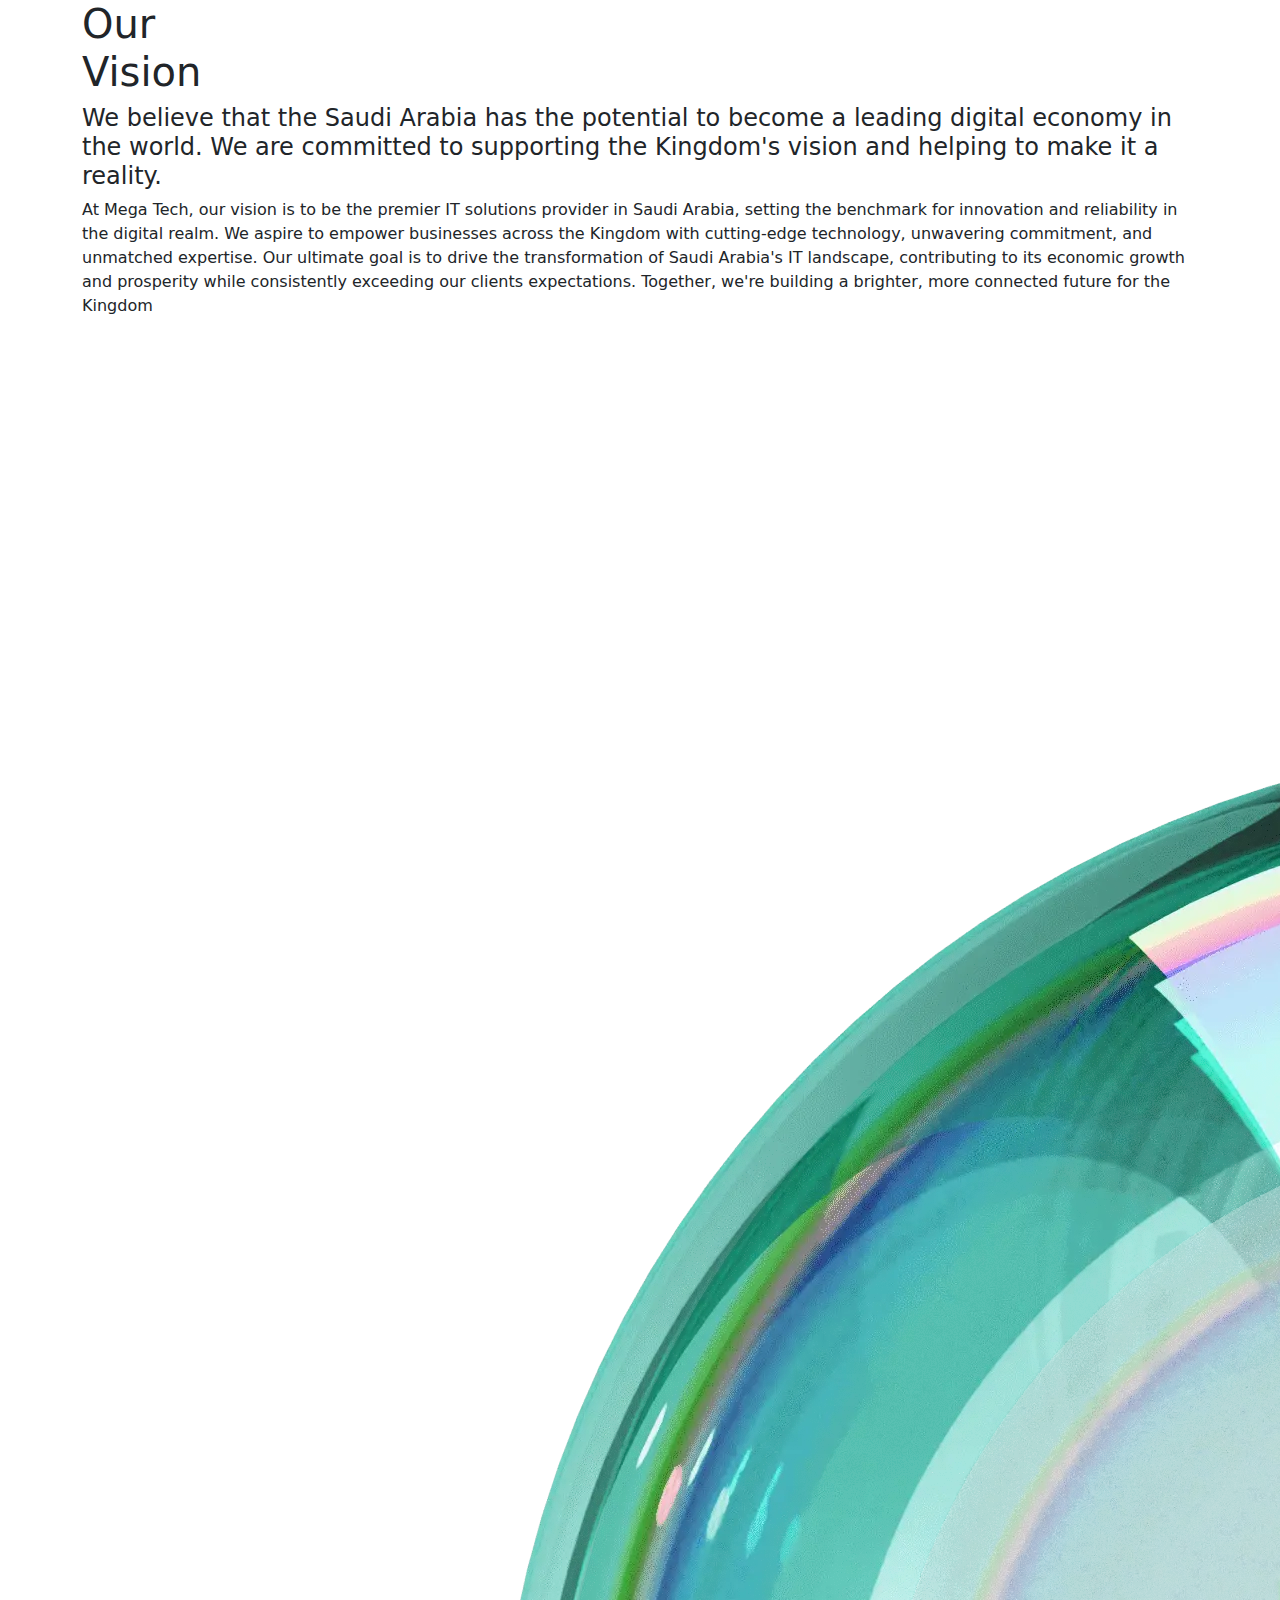
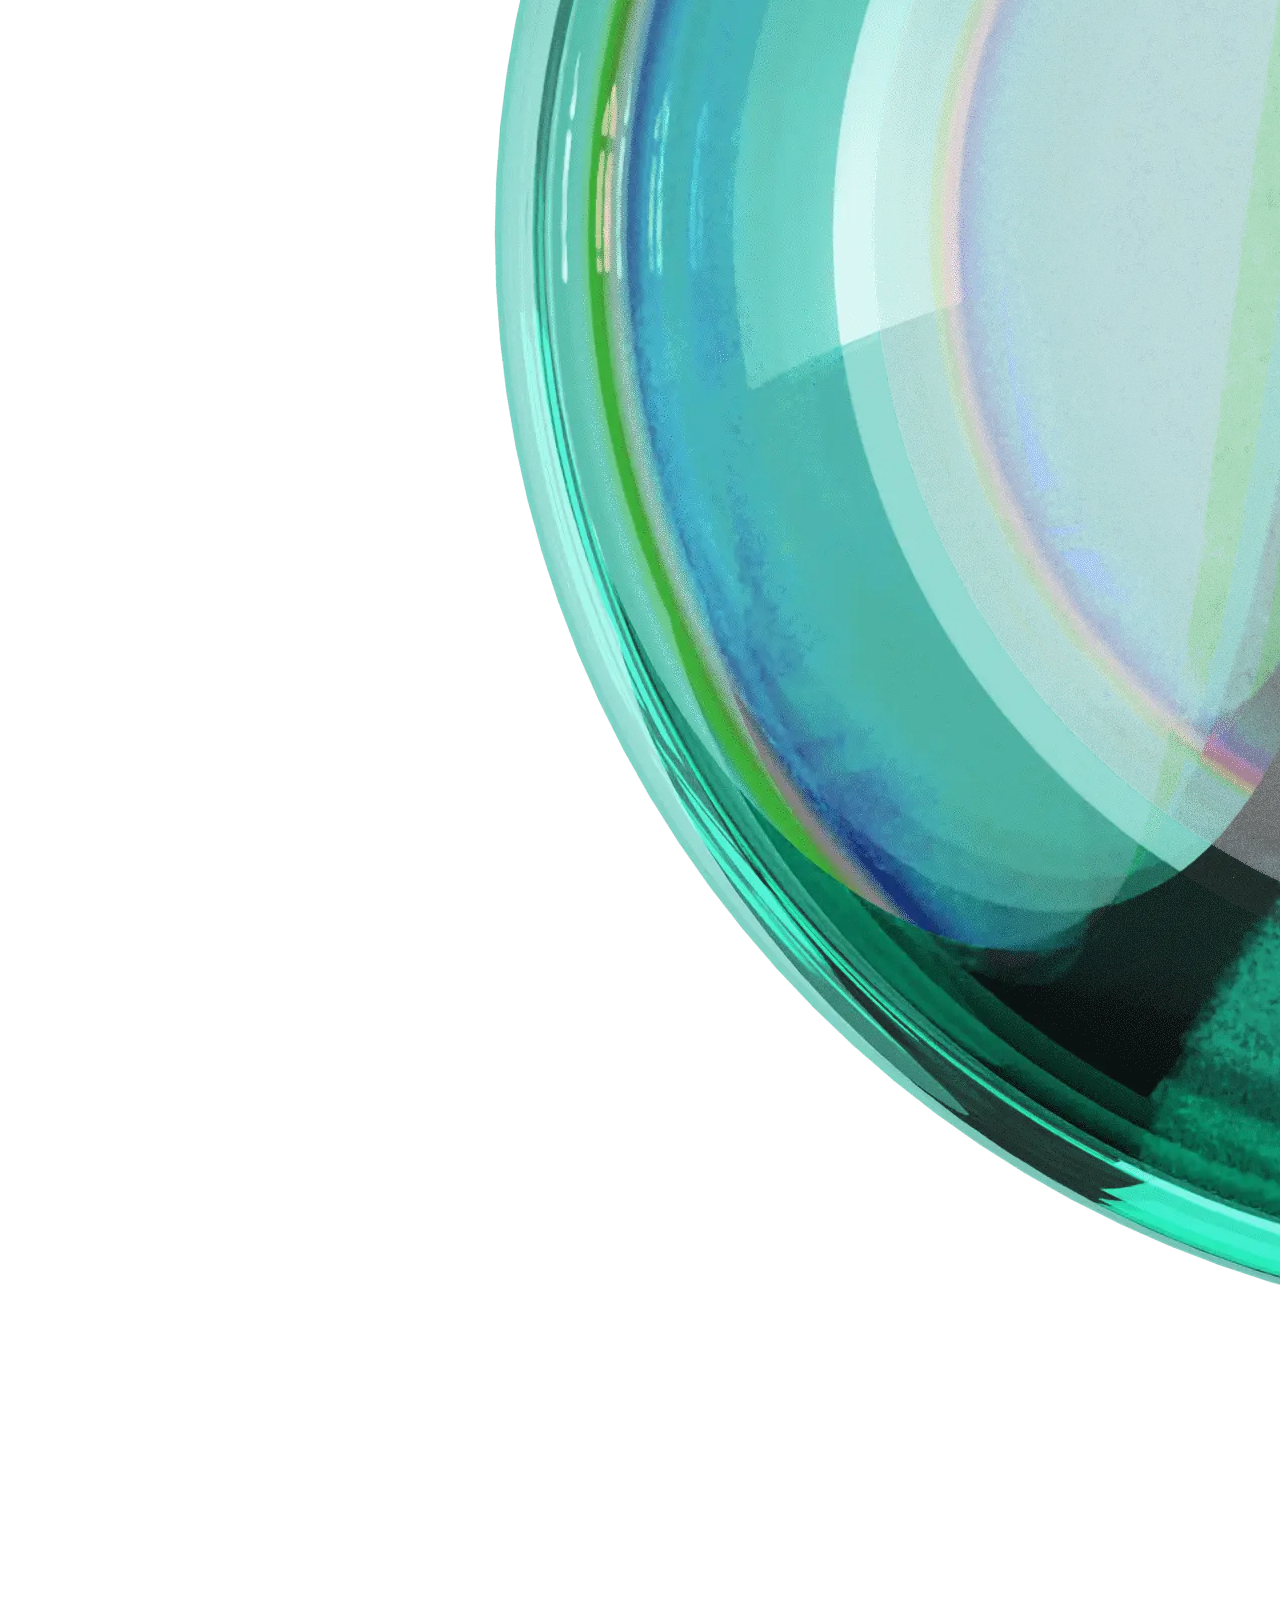
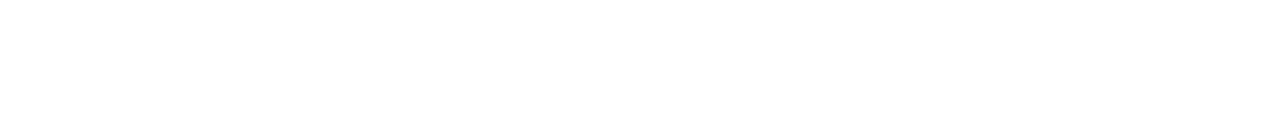
==== commit c3e36d63: "about update" ====
--- a/about-copy.html
+++ b/about-copy.html
@@ -26,103 +26,15 @@
       rel="stylesheet"
       href="https://cdnjs.cloudflare.com/ajax/libs/font-awesome/6.4.2/css/all.min.css"
     />
-    <link rel="stylesheet" href="assets/css/about.css" />
-    <link rel="stylesheet" href="assets/css/responsive.css" />
+    <link rel="stylesheet" href="assets/css/about-copy.css" />
     <link rel="stylesheet" href="assets/css/swiper-bundle.min.css" />
-    <link rel="stylesheet" href="assets/css/animate.css" />
   </head>
 
   <body>
-    <!-- Preloader -->
-    <div class="loading" data-loading>
-      <img src="assets/images/AnimationLogo.svg" width="120px" alt="loading" />
-      <div class="dot-animation">
-        <div class="dot"></div>
-        <div class="dot"></div>
-        <div class="dot"></div>
-      </div>
-    </div>
+    <main>
 
-    <main>
-      <!-- ------------------- Header Start ---------------------- -->
-
-      <header class="header" data-header>
-        <div class="home__navabr">
-          <a href="index.html" class="logo">
-            <img src="assets/images/logo2.svg" alt="" />
-          </a>
-
-          <nav class="navbar" data-navbar>
-            <div class="wrapper">
-              <a href="#">
-                <img class="nav__logo" src="assets/images/logo.svg" alt="" />
-              </a>
-
-              <button
-                class="nav-close-btn"
-                aria-label="close menu"
-                data-nav-toggler
-              >
-                <img src="assets/images/icons8-close-50.png" alt="" />
-              </button>
-            </div>
-
-            <ul class="navbar-list">
-              <li class="navbar-item">
-                <a href="index.html" class="navbar-link" data-nav-link>Home</a>
-              </li>
-
-              <li class="navbar-item">
-                <a href="about.html" class="navbar-link" data-nav-link
-                  >About Us</a
-                >
-              </li>
-
-              <li class="navbar-item">
-                <a href="services.html" class="navbar-link" data-nav-link
-                  >Services</a
-                >
-              </li>
-
-              <li class="navbar-item contact-link">
-                <a href="contact.html" class="navbar-link" data-nav-link
-                  >Contact Us</a
-                >
-              </li>
-            </ul>
-
-            <div class="nav__social_links">
-              <a href="https://www.linkedin.com/company/mega-techsa/"
-                ><i class="fa-brands fa-linkedin-in"></i
-              ></a>
-              <a
-                href="https://www.instagram.com/mega_techsa?igsh=ZGtpeWpyYXZobTNu&utm_source=qr"
-                ><i class="fa-brands fa-instagram"></i
-              ></a>
-              <a href="https://x.com/mega_techsa?s=21"
-                ><i class="fa-brands fa-x-twitter"></i
-              ></a>
-              <a href="https://www.facebook.com/megatech.com.sa?mibextid=2JQ9oc"
-                ><i class="fa-brands fa-facebook"></i
-              ></a>
-            </div>
-          </nav>
-
-          <button class="nav-open-btn" aria-label="open menu" data-nav-toggler>
-            <img src="assets/images/menu.png" alt="" />
-          </button>
-
-          <a href="contact.html" class="btn has-before has-after"
-            >Contact <i class="fa-solid fa-arrow-right-long inner-arrow"></i
-          ></a>
-
-          <div class="overlay" data-nav-toggler data-overlay></div>
-        </div>
-      </header>
-
-      <!-- ------------------- About Page Start---------------------- -->
-
-      <section class="about__hero">
+    <!-- ------------------- About Page Start---------------------- -->
+      <div class="about__hero">
         <div class="container">
           <div class="about__hero-content">
             <div class="about__hero-content-left">
@@ -158,415 +70,7 @@
             </div>
           </div>
         </div>
-      </section>
-
-      <!-- ------------------- Mission Section Start---------------------- -->
-
-      <div class="mission__section">
-        <div class="container">
-          <div class="mission__content">
-            <div class="mission__heading">
-              <h5>
-                <span class="primary-color "> Mission </span>
-              </h5>
-
-              <h2 class="">
-                Mega Tech stands as a comprehensive hub for all client
-                requirements in developing robust and sustainable systems. We
-                are dedicated to offering an extensive array of solutions, from
-                initial conceptualization and strategic planning to the final
-                stages of implementation and ongoing support.
-              </h2>
-            </div>
-
-            <div class="mission__details">
-              <p>
-                MEGA Tech is a one-stop shop for technology solutions in the
-                Saudi and Middle Eastern markets. We partner with the best
-                global vendors to bring our clients the latest and greatest
-                products and services. We also provide a wide range of services,
-                from consulting and design to implementation and support. Our
-                goal is to help our clients grow and succeed by providing them
-                with the technology solutions they need to thrive.
-              </p>
-
-              <p>
-                We are also committed to being a leader in the technology
-                industry. We foster innovation and drive progress by investing
-                in new technologies and training our team on the latest trends.
-                We believe that technology has the power to transform the Saudi
-                and Middle Eastern economies, and we are committed to helping
-                make that happen.
-              </p>
-            </div>
-          </div>
-        </div>
       </div>
-
-      <!-- ------------------- Clients Section Start---------------------- -->
-
-      <section class="client__section">
-        <div class="container">
-          <div class="clients__content">
-            <div class="clients__heading">
-              <h6 class="">Success Partners</h6>
-
-              <h1 class="">Serving the best in the field</h1>
-
-              <p class="">
-                Our partners are leaders in their respective fields, ranging
-                from advanced software developers to cutting-edge hardware
-                providers. Each collaboration is a testament to our commitment
-                to delivering unparalleled IT solutions.
-              </p>
-            </div>
-
-            <div class="clients__brands swiper">
-              <div class="swiper-wrapper">
-                <div class="brand swiper-slide">
-                  <img
-                    src="assets/images/H_esriPartnerNet-silver_sRGB.png"
-                    alt=""
-                  />
-                </div>
-
-                <div class="brand swiper-slide">
-                  <img src="assets/images/GENESYS (need edit).png" alt="" />
-                </div>
-
-                <div class="brand swiper-slide">
-                  <img src="assets/images/Holoworld.png" alt="" />
-                </div>
-
-                <div class="brand swiper-slide">
-                  <img src="assets/images/Nortal-removebg-preview.png" alt="" />
-                </div>
-
-                <div class="brand swiper-slide">
-                  <img
-                    src="assets/images/Vienna_Advantage-removebg-preview.png"
-                    alt=""
-                  />
-                </div>
-              </div>
-            </div>
-          </div>
-        </div>
-      </section>
-
-      <!-- ------------------- Value Section Start---------------------- -->
-
-      <section class="value__section">
-        <div class="container">
-          <div class="value__content">
-            <div class="value__titles">
-              <h6 class="">We work by these</h6>
-
-              <h1 class="">Our Values</h1>
-            </div>
-
-            <div class="value__list">
-              <div class="value__list-top">
-                <!-- Card 1 -->
-                <div class="value__list-box">
-                  <h4 class="number">01</h4>
-
-                  <h4>Client Satisfaction</h4>
-
-                  <p>
-                    MEGA Tech is committed to providing its clients with the
-                    highest level of satisfaction. The company strives to exceed
-                    client expectations by delivering innovative solutions,
-                    providing exceptional customer service, and fostering
-                    long-term partnerships.
-                  </p>
-                </div>
-
-                <!-- Card 2 -->
-                <div class="value__list-box">
-                  <h4 class="number">02</h4>
-
-                  <h4>Efficiency</h4>
-
-                  <p>
-                    MEGA Tech is committed to delivering high-quality solutions
-                    while optimizing resource utilization. The company
-                    continuously strives to streamline processes, eliminate
-                    waste, and improve productivity to ensure maximum value for
-                    its clients.
-                  </p>
-                </div>
-              </div>
-
-              <div class="value__list-bottom">
-                <!-- Card 3 -->
-                <div class="value__list-box">
-                  <h4 class="number">03</h4>
-
-                  <h4>Open Collaboration</h4>
-
-                  <p>
-                    MEGA Tech believes that collaboration is essential for
-                    success. The company encourages open communication and
-                    teamwork across all departments, fostering a culture of
-                    collaboration that drives innovation and efficiency.
-                  </p>
-                </div>
-
-                <!-- Card 4 -->
-                <div class="value__list-box">
-                  <h4 class="number">04</h4>
-
-                  <h4>Innovation</h4>
-
-                  <p>
-                    MEGA Tech is a pioneer in the IT industry, constantly
-                    pushing the boundaries of technology to deliver cutting-edge
-                    solutions to its clients. The company encourages creativity
-                    and experimentation, fostering a culture of innovation that
-                    drives continuous improvement.
-                  </p>
-                </div>
-              </div>
-            </div>
-          </div>
-        </div>
-      </section>
-
-      <!-- ------------------- TEam Section Start---------------------- -->
-
-      <section class="team__section">
-        <div class="container">
-          <div class="team__content">
-            <div class="team__heading">
-              <h1 class="slide-left">
-                Team <br />
-                of experts
-              </h1>
-
-              <h5 class="slide-right">
-                We believe that the Saudi Arabia has the potential to become a
-                leading digital economy in the world. We are committed to
-                supporting the Kingdom's vision and helping to make it a
-                reality.
-              </h5>
-            </div>
-
-            <div class="about__team__members">
-              <!-- Team Member 1 -->
-              <div class="team__members-container">
-                <img
-                  src="assets/images/abdulhai.jpeg_abdulhaimegagroup.c_page-0001.png"
-                  alt="Dr. Abdulhai Megdad"
-                />
-
-                <div class="member__details slide-right" id="abdulhai">
-                  <h2>Dr. Abdulhai Megdad</h2>
-
-                  <h6>CEO</h6>
-
-                  <p>
-                    A senior consultant with more than 25 years of professional
-                    and international experience with businesses both in private
-                    and public sectors. Dr. Abdulhai has worked with many
-                    organizations to develop business transformation process ,
-                    customer experience strategies, and many other strategic
-                    initiatives for the government and privet sector. Dr.
-                    Abdulhai has been working as a personal coach for many
-                    leaders within Saudi Arabia and outside the Kingdom,
-                    especially in areas related to emotional intelligence and
-                    leadership. Has helped many Leaders in the region to build
-                    their own personal branding. Dr. Megdad is a member of many
-                    international association related to marketing and customer
-                    experience.
-                  </p>
-                </div>
-              </div>
-
-              <!-- Team Member 2 -->
-              <div class="team__members-container" id="hamoud">
-                <img
-                  src="assets/images/CamScanner 11-13-2023 14.18.png"
-                  alt="Dr. Hamoud AlRemal"
-                />
-
-                <div class="member__details slide-right">
-                  <h2>Dr. Hamoud AlRemal</h2>
-
-                  <h6>IT CONSULTANT</h6>
-
-                  <p>
-                    An Associate professor in Artificial Intelligence, who’s
-                    experienced in Business Intelligence, Data Sciences,
-                    Governance, Innovation and Knowledge Economic, who seeking
-                    to utilize excellent communication, interpersonal, and
-                    organizational skills to complete tasks. Reliable with a
-                    good work ethic and the ability to quickly adapt to new
-                    tasks and environments. Highly motivated and detail-oriented
-                    professional with expertise in data analysis, project
-                    management, and process improvement. Adept at
-                    troubleshooting and resolving complex issues. Skilled in
-                    developing and implementing innovative strategies to reduce
-                    costs and increase efficiency. Hard worker experienced in
-                    problem-solving, service and time management.
-                  </p>
-                </div>
-              </div>
-
-              <!-- Team Member 3 -->
-              <div class="team__members-container" id="riyadh">
-                <img
-                  src="assets/images/Dr. Riyad.png"
-                  alt="Dr. Riyadh AL-Matrafi"
-                />
-
-                <div class="member__details slide-right">
-                  <h2>Dr. Riyadh AL-Matrafi</h2>
-
-                  <h6>ACADEMIC CONSULTANT</h6>
-                  <br />
-
-                  <p>
-                    Dr. Riyadh Almatrafi is an experienced and versatile
-                    consultant with a strong track record of success in a
-                    variety of fields, including consulting, training and
-                    business development, operations management, relationship
-                    management, project management, research and studies, and
-                    content creation. Dr. Riyadh Almatrafi is also certified as
-                    a Trainer of Trainers (TOT) and a Project Management
-                    Professional (PMP). These certifications demonstrate Dr.
-                    Riyadh Almatrafi's expertise in training and development, as
-                    well as project management.
-                  </p>
-                </div>
-              </div>
-            </div>
-          </div>
-        </div>
-      </section>
-
-      <!-- ------------------- Contact Section Start---------------------- -->
-
-      <section class="contact__Section">
-        <div class="container">
-          <div class="contact__section-content">
-            <div class="contact__section-title">
-              <h1 class="hey-desktop">
-                Hey! We are ready <br />
-                to <span class="primary-color">consult you_</span>
-              </h1>
-              <h1 class="hey-mobile">
-                Hey! We are ready to
-                <span class="primary-color">consult you_</span>
-              </h1>
-            </div>
-
-            <form action="/submit_form" method="post">
-              <div class="contact__info">
-                <div class="contact__info-name">
-                  <h4>
-                    <label for="fullname">My name is</label>
-                    <input
-                      id="fullname"
-                      type="text"
-                      name="fullname"
-                      placeholder="First and last name"
-                      required
-                    />
-                    <label for="service">and I'm interested in</label>
-                    <input
-                      id="service"
-                      type="text"
-                      name="service"
-                      placeholder="Service name"
-                      required
-                    />
-                  </h4>
-                </div>
-
-                <div class="contact__info-email">
-                  <h4>
-                    <label for="email">Please, contact me at</label>
-                    <input
-                      id="email"
-                      type="email"
-                      name="email"
-                      placeholder="name@example.com"
-                      required
-                    />
-                  </h4>
-                </div>
-
-                <div class="contact-details">
-                  <h4>
-                    <label for="project-details"
-                      >Optionally, I'm sharing more</label
-                    >
-                    <input
-                      id="project-details"
-                      type="text"
-                      name="projectDetails"
-                      placeholder="your project details"
-                    />
-                  </h4>
-
-                  <button class="submit-area">
-                    <div class="btn-area">
-                      <div class="btn-animation">
-                        <input
-                          type="submit"
-                          class="btn ab-btn"
-                          value="Submit"
-                        />
-                        <i class="fa-solid fa-arrow-right-long inner-arrow"></i>
-                        <span></span>
-                      </div>
-                    </div>
-                  </button>
-                </div>
-              </div>
-            </form>
-          </div>
-        </div>
-      </section>
-
-      <!-- ------------------- Footer Section Start---------------------- -->
-
-      <section class="footer">
-        <div class="container">
-          <div class="footer__content scale">
-            <div class="footer__short-links">
-              <div class="short-link">
-                <a href="index.html">Home</a>
-                <a href="about.html">About Us</a>
-                <a href="services.html">Services</a>
-                <a href="contact.html">Contact</a>
-              </div>
-
-              <div class="social-link">
-                <a href="https://www.linkedin.com/company/mega-techsa/"
-                  ><i class="fa-brands fa-linkedin-in"></i
-                ></a>
-                <a
-                  href="https://www.instagram.com/mega_techsa?igsh=ZGtpeWpyYXZobTNu&utm_source=qr"
-                  ><i class="fa-brands fa-instagram"></i
-                ></a>
-                <a href="https://x.com/mega_techsa?s=21"
-                  ><i class="fa-brands fa-x-twitter"></i
-                ></a>
-                <a
-                  href="https://www.facebook.com/megatech.com.sa?mibextid=2JQ9oc"
-                  ><i class="fa-brands fa-facebook"></i
-                ></a>
-              </div>
-            </div>
-
-            <div class="footer__big-logo">
-              <img src="assets/images/footerLogo.svg" alt="" />
-            </div>
-          </div>
-        </div>
-      </section>
     </main>
 
     <!-- Custom Cursor -->
@@ -578,7 +82,5 @@
     <script src="assets/js/swiper-bundle.min.js"></script>
     <!-- Js Link -->
     <script src="assets/js/script.js"></script>
-    <!-- All animation Effect -->
-    <script src="assets/js/animate.js"></script>
   </body>
 </html>
